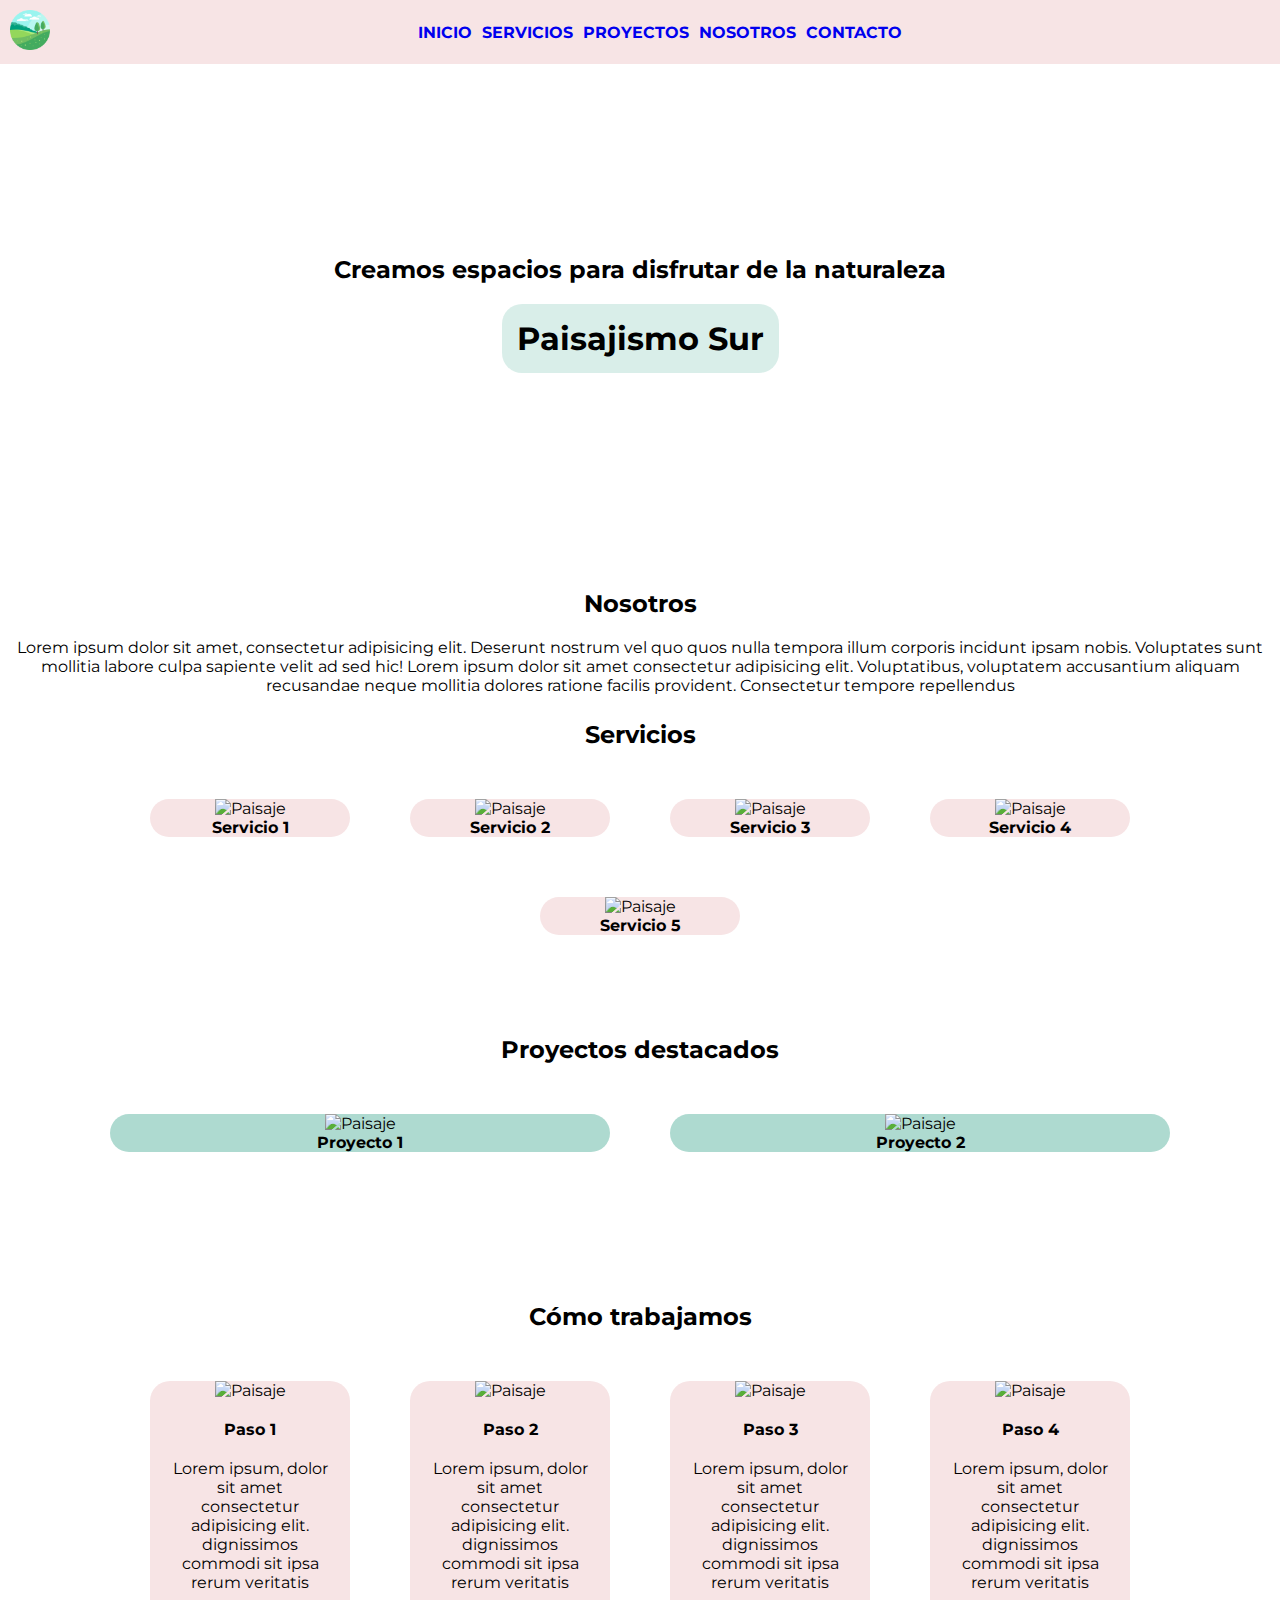
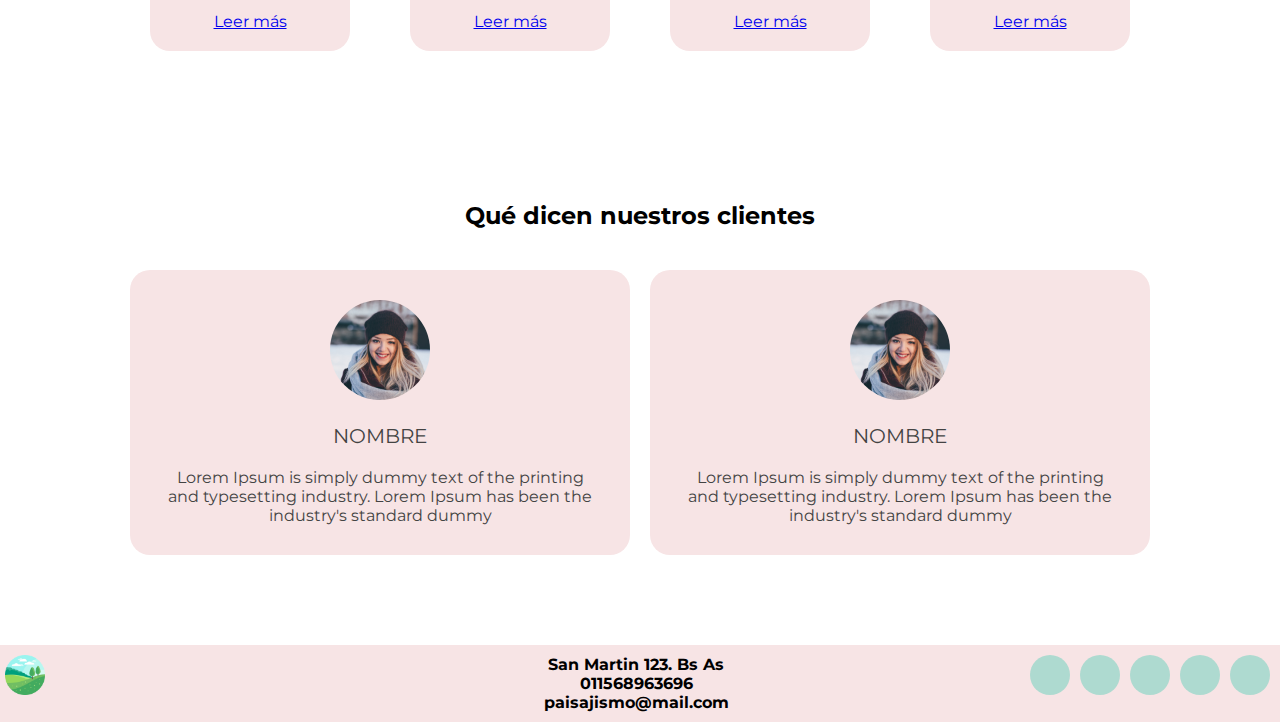
==== index.html @ de6b8984 "se agregan animaciones" ====
<!DOCTYPE html>
<html lang="en">

<head>
    <meta charset="UTF-8">
    <meta http-equiv="X-UA-Compatible" content="IE=edge">
    <meta name="viewport" content="width=device-width, initial-scale=1.0">
    <title>Paisajismo </title>
    <link rel="stylesheet" href="./styles/style.css">
    <link rel="stylesheet" href="https://cdnjs.cloudflare.com/ajax/libs/font-awesome/6.1.2/css/all.min.css"
        integrity="sha512-1sCRPdkRXhBV2PBLUdRb4tMg1w2YPf37qatUFeS7zlBy7jJI8Lf4VHwWfZZfpXtYSLy85pkm9GaYVYMfw5BC1A=="
        crossorigin="anonymous" referrerpolicy="no-referrer" />
        <link
    rel="stylesheet"
    href="https://cdnjs.cloudflare.com/ajax/libs/animate.css/4.1.1/animate.min.css"
  />
</head>

<body>
    <header class="encabezado">
        <a href="#">
            <img class="logo" src="./images/icono.png" alt="Logo paisajismo">
        </a>
        <nav class="navbar">
            <ul class="menu">
                <li class="menu_item"><a href="./index.html">Inicio</a></li>
                <li class="menu_item"><a href="./pages/servicios.html">Servicios</a></li>
                <li class="menu_item"><a href="./pages/proyectos.html">Proyectos</a></li>
                <li class="menu_item"><a href="./pages/nosotros.html">Nosotros</a></li>
                <li class="menu_item"><a href="./pages/contacto.html">Contacto</a></li>
            </ul>
        </nav>
    </header>
    <main>
        <section class="imagenPrincipal">
            <h2>Creamos espacios para disfrutar de la naturaleza</h2>
            <!-- <h1 class="bienvenidos">Paisajismo Sur</h1> -->
            <h1 class="bienvenidos animate__animated animate__flip">Paisajismo Sur</h1>
        </section>
        <section class="introduccion">
            <h2>Nosotros</h2>
            <p>Lorem ipsum dolor sit amet, consectetur adipisicing elit. Deserunt nostrum vel quo quos nulla tempora
                illum corporis incidunt ipsam nobis. Voluptates sunt mollitia labore culpa sapiente velit ad sed hic!
                Lorem ipsum dolor sit amet consectetur adipisicing elit. Voluptatibus, voluptatem accusantium aliquam
                recusandae neque mollitia dolores ratione facilis provident. Consectetur tempore repellendus
            </p>
        </section>
        <section class="servicios">
            <h2>Servicios</h2>
            <div class="listaServicios">
                <div class="servicio">
                    <img class="servicio_imagen" src="./images/img1.jpg" alt="Paisaje">
                    <h4>Servicio 1</h4>
                </div>
                <div class="servicio">
                    <img class="servicio_imagen" src="./images/img1.jpg" alt="Paisaje">
                    <h4>Servicio 2</h4>
                </div>
                <div class="servicio">
                    <img class="servicio_imagen" src="./images/img1.jpg" alt="Paisaje">
                    <h4>Servicio 3</h4>
                </div>
                <div class="servicio">
                    <img class="servicio_imagen" src="./images/img1.jpg" alt="Paisaje">
                    <h4>Servicio 4</h4>
                </div>
                <div class="servicio">
                    <img class="servicio_imagen" src="./images/img1.jpg" alt="Paisaje">
                    <h4>Servicio 5</h4>
                </div>
            </div>
        </section>
        <section class="proyectos">
            <h2>Proyectos destacados</h2>
            <div class="listaProyectos">
                <div class="proyecto">
                    <img class="proyecto_imagen" src="./images/img1.jpg" alt="Paisaje">
                    <h4>Proyecto 1</h4>
                </div>
                <div class="proyecto">
                    <img class="proyecto_imagen" src="./images/img1.jpg" alt="Paisaje">
                    <h4>Proyecto 2</h4>
                </div>
            </div>
        </section>

        <section class="como-trabajamos">
            <h2>Cómo trabajamos</h2>
            <div class="cards">
                <div class="card">
                    <img class="card_imagen" src="./images/img1.jpg" alt="Paisaje">
                    <div class="card_info">
                        <h4 class="card_titulo">Paso 1</h4>
                        <p class="card_descripcion">Lorem ipsum, dolor sit amet consectetur adipisicing elit.
                            dignissimos commodi sit ipsa rerum veritatis</p>
                        <a class="card_boton" href="#">Leer más</a>
                    </div>
                </div>
                <div class="card">
                    <img class="card_imagen" src="./images/img1.jpg" alt="Paisaje">
                    <div class="card_info">
                        <h4 class="card_titulo">Paso 2</h4>
                        <p class="card_descripcion">Lorem ipsum, dolor sit amet consectetur adipisicing elit.
                            dignissimos commodi sit ipsa rerum veritatis</p>
                        <a class="card_boton" href="#">Leer más</a>
                    </div>
                </div>
                <div class="card">
                    <img class="card_imagen" src="./images/img1.jpg" alt="Paisaje">
                    <div class="card_info">
                        <h4 class="card_titulo">Paso 3</h4>
                        <p class="card_descripcion">Lorem ipsum, dolor sit amet consectetur adipisicing elit.
                            dignissimos commodi sit ipsa rerum veritatis</p>
                        <a class="card_boton" href="#">Leer más</a>
                    </div>
                </div>
                <div class="card">
                    <img class="card_imagen" src="./images/img1.jpg" alt="Paisaje">
                    <div class="card_info">
                        <h4 class="card_titulo">Paso 4</h4>
                        <p class="card_descripcion">Lorem ipsum, dolor sit amet consectetur adipisicing elit.
                            dignissimos commodi sit ipsa rerum veritatis</p>
                        <a class="card_boton" href="#">Leer más</a>
                    </div>
                </div>
            </div>
        </section>
        <section class="testimonios">
            <h2>Qué dicen nuestros clientes</h2>
            <div class="lista-testimonios">
                <div class="testimonio">
                    <img src="./images/testimonio1.png" alt="">
                    <div class="nombre">NOMBRE</div>
                    <div class="estrellas">
                        <i class="fas fa-star"></i>
                        <i class="fas fa-star"></i>
                        <i class="fas fa-star"></i>
                        <i class="fas fa-star"></i>
                        <i class="fas fa-star"></i>
                    </div>
                    <p>
                        Lorem Ipsum is simply dummy text of the printing and typesetting industry. Lorem Ipsum has been
                        the industry's standard dummy
                    </p>
                </div>
                <div class="testimonio">
                    <img src="./images/testimonio1.png" alt="">
                    <div class="nombre">NOMBRE</div>
                    <div class="estrellas">
                        <i class="fas fa-star"></i>
                        <i class="fas fa-star"></i>
                        <i class="fas fa-star"></i>
                        <i class="fas fa-star"></i>
                        <i class="fas fa-star"></i>
                    </div>
                    <p>
                        Lorem Ipsum is simply dummy text of the printing and typesetting industry. Lorem Ipsum has been
                        the industry's standard dummy
                    </p>
                </div>
            </div>
        </section>
    </main>
    <footer>
        <div class="logo_container">
            <a href="#">
                <img class="logo" src="./images/icono.png" alt="Logo paisajismo">
            </a>
        </div>
        <div class="address">
            <p>San Martin 123. Bs As</p>
            <p>011568963696</p>
            <p>paisajismo@mail.com</p>
        </div>
        <div class="social">
            <ul class="social-menu">
                <li><a href="https://facebook.com/"><i class="fab fa-facebook"></i></a></li>
                <li><a href="https://linkedin.com/"><i class="fab fa-linkedin"></i></a></li>
                <li><a href="https://twitter.com/"><i class="fab fa-twitter"></i></a></li>
                <li><a href="https://instagram.com/"><i class="fab fa-instagram"></i> </a></li>
                <li><a href="https://youtube.com/"><i class="fab fa-youtube"></i> </a></li>
            </ul>
        </div>
    </footer>
</body>

</html>
---- styles/style.css ----
@import url('https://fonts.googleapis.com/css2?family=Montserrat:wght@100;200;300&display=swap');

*{
	margin:0;
	padding: 0;
	box-sizing: border-box;
    font-family: 'Montserrat', sans-serif;
}

.logo {
    width: 40px;
    height: 40px;
}

.encabezado {
    background-color:#f7e4e5;
    display: flex;
    padding: 10px;
    position: sticky;
    top: 0;
}

.encabezado a {
    text-decoration: none;
}

.navbar {
    width: 100%;
    display: flex;
    align-items: center;
}

.menu {
    list-style: none;
    display: flex;
    justify-content: center;
    gap: 10px;
    width: 100%;
    text-transform: uppercase;
}

.menu a {
    text-decoration: none;
}

.menu_item{
    font-weight: bold;
}
/** IMAGEN PRINCIPAL **/

.imagenPrincipal {
    background-image: url("../images/patio.jpg");
    background-repeat: no-repeat;
    background-size: cover;
    background-position: center center;
    height: 500px;
    display: flex;
    justify-content: center;
    align-items: center;
    /* probando*/
    flex-direction: column;
    gap: 20px;
}


.bienvenidos {
    background-color: rgba(174, 218, 208, 0.470);
    padding:15px;
    border-radius: 20px;
    font-size: 1.998rem;
}
.introduccion {
    padding-top: 25px;
    text-align: center;
    display: flex;
    flex-direction: column;
    gap: 20px;
}

.servicios {
    padding-top: 25px;
    text-align: center;
}

.listaServicios {
    padding: 50px;
    display: flex;
    gap: 60px;
    justify-content: center;
    flex-wrap: wrap;
}

.servicio{
    background-color:#f7e4e5;
    /* rgba(174, 218, 208); */
    border-radius: 20px;
    overflow: hidden;
    width: 200px;
    text-align: center;
}

.servicio_imagen {
    width: 100%;
    /* imagen con 200px */
}

/** PROYECTOS **/

.proyectos {
    padding-top: 25px;
    text-align: center;
    padding: 50px;
    gap: 60px;
    justify-content: center;
    /* flex-wrap: wrap; */
}

.proyecto{
    background-color:rgba(174, 218, 208);
    border-radius: 20px;
    overflow: hidden;
    width: 500px; 
    text-align: center;
}

.proyecto_imagen {
    width: 100%; 
    /* imagen con 200px */
}

.listaProyectos{
    padding: 50px;
    display: flex;
    gap: 60px;
    justify-content: center;
    flex-wrap: wrap;
}

.titulo_proyectos{
    text-align: center;
}
.container-img{
    width: 100%;
    max-width: 1100px;
    margin: auto;
    margin-top: 60px;
    margin-bottom: 60px;
    display: grid;
    grid-template-columns: repeat(4, 1fr);
    grid-template-rows: 250px;
    grid-gap: 10px;

}
.container-img .box-img figure{
    width: 100%;
    height: 100%;
}

.container-img .box-img img{
    width: 100%;
    height: 100%;
    object-fit: cover;
    border-radius: 20px;
}
.container-img .box-img:nth-child(1){
    grid-column-start: span 2;
}
.container-img .box-img:nth-child(5){
    grid-row-start: span 2;
}
@media screen and (max-width:800px){
    .container-img{
        width: 95%;
        grid-template-columns: repeat(2, 1fr);
        grid-gap: 10px;
        grid-template-rows: 200px;
    }
    .container-img .box-img:nth-child(1){
        grid-column-start: span 1;
    }
}
@media screen and (max-width:500px){
    .container-img{
        width: 90%;
        grid-template-columns: repeat(1, 1fr);
    }
    .container-img .box-img img{
        height: 200px;
    }
}

.como-trabajamos {
    padding-top: 25px;
    text-align: center;
    padding: 50px;
    gap: 60px;
    justify-content: center;
    /* flex-wrap: wrap; */
}

/** CARDS **/
.cards {
    padding: 50px;
    display: flex;
    gap: 60px;
    justify-content: center;
    flex-wrap: wrap;

}

.card {
    background-color:#f7e4e5;
    border-radius: 20px;
    overflow: hidden;
    width: 200px;
    text-align: center;
}

.card_imagen {
    width: 100%;
}

.card_info {
    padding: 20px;
    display:flex;
    flex-direction: column;
    gap: 20px;
}

.card_titulo {
    text-align: center;
}

/* TESTIMONIOS */
.testimonios {
    padding-top: 25px;
    text-align: center;
    padding: 50px;
    gap: 60px;
    justify-content: center;
    /* flex-wrap: wrap; */
}

.lista-testimonios{
    padding: 40px 0;
    /* background: #f1f1f1; */
    color: #434343;
    text-align: center;
    display: flex;

    gap:20px;
    justify-content: center;
    flex-wrap: wrap;
  }

.testimonio{
    background: #f7e4e5;
    padding: 30px;
    /* width: 300px; */
    overflow: hidden;
    width: 500px;
    border-radius: 20px;

  }
  .testimonio img{
    width: 100px;
    height: 100px;
    border-radius: 50%;
  }
  .nombre{
    font-size: 20px;
    text-transform: uppercase;
    margin: 20px 0;
  }
  .estrellas{
    color: rgba(174, 218, 208);
    margin-bottom: 20px;
  }



footer{
    width: 100%;
    background-color:#f7e4e5;
    padding-top: 10px;
    padding-left: 5px;
    padding-bottom: 10px;
    display: flex;
}

.social-menu {
	display: flex;
	list-style-type: none;
    justify-content: flex-end;
}

.social-menu i {
	color: #fff;
	width: 40px;
	height: 40px;
	border-radius: 50%;
	font-size: 25px;
	margin-right: 10px;
	display: flex;
	justify-content: center;
    display: flex;
	flex-flow: row nowrap;
	align-items: center;
}

.social-menu a {
	text-decoration: none;
    font-weight: bold;
}

.address {
    font-weight: bold;
}

.social-menu i {
    background-color: rgba(174, 218, 208);
}

.logo_container{
    width:33%;
}
.address{
    width:33%;
    text-align: center;
}
.social{
    width:34%;
}
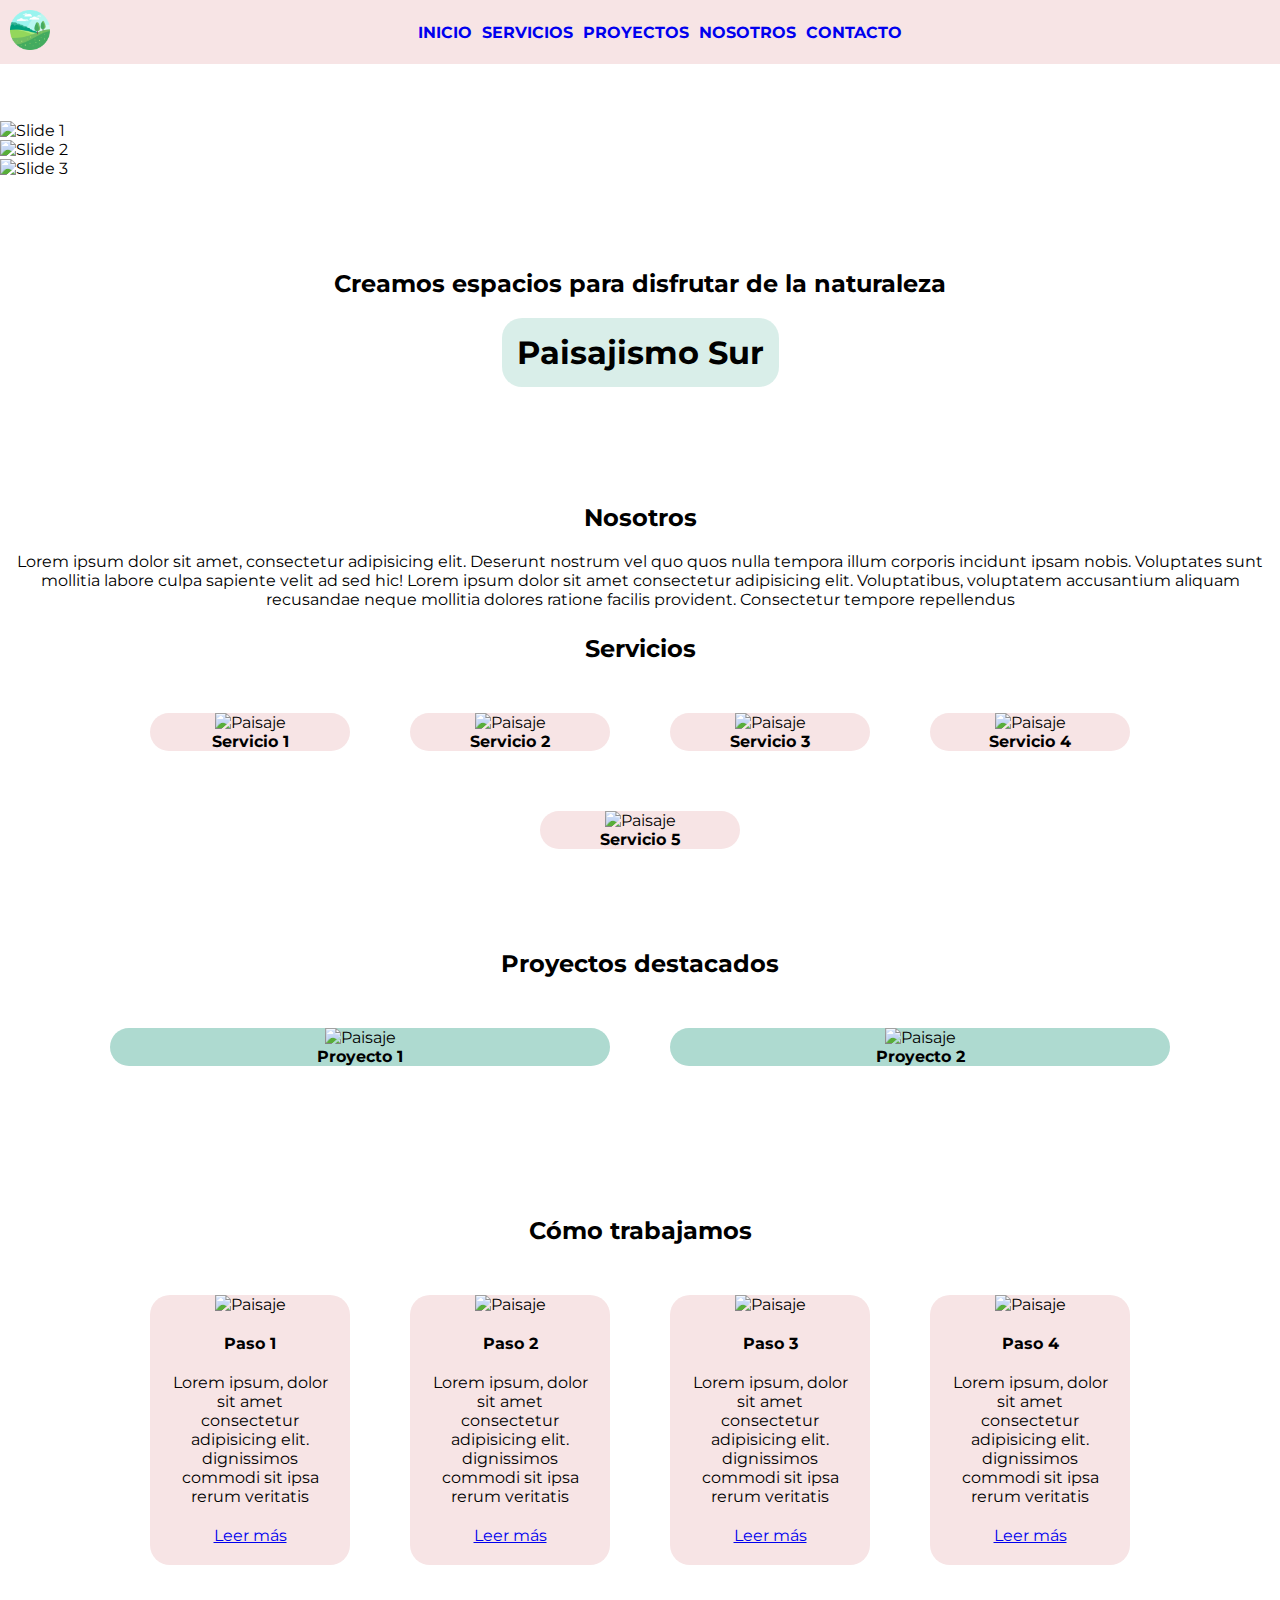
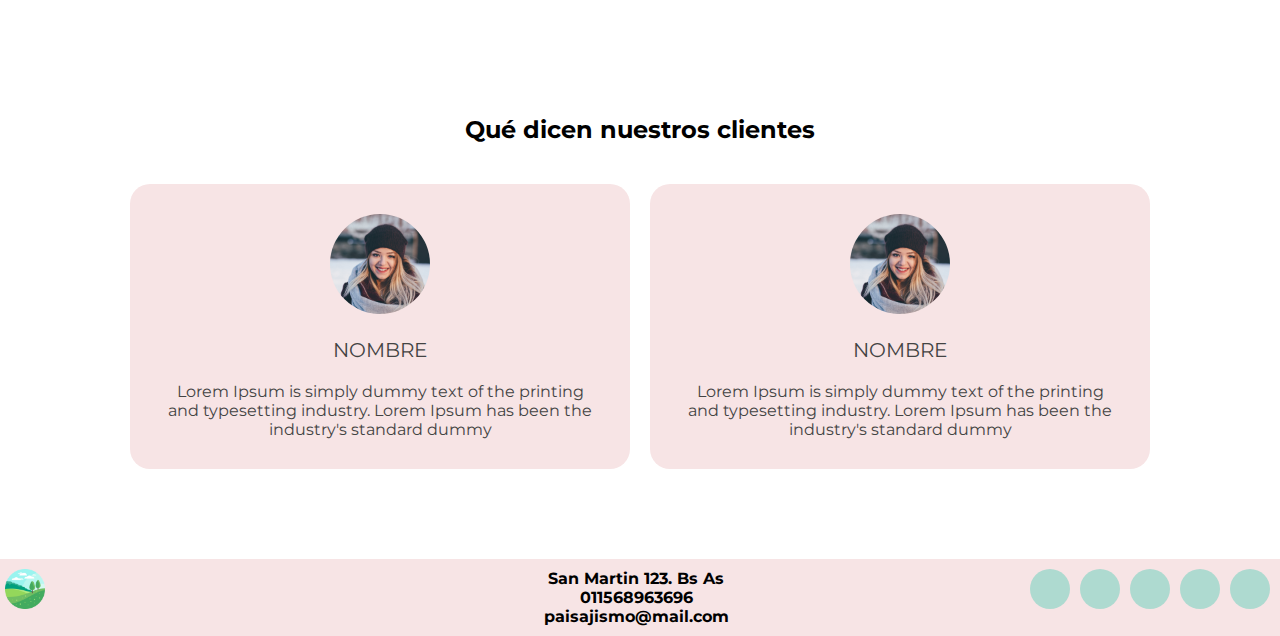
==== commit 3cecd156: "bootstrap" ====
--- a/index.html
+++ b/index.html
@@ -1,19 +1,19 @@
 <!DOCTYPE html>
-<html lang="en">
+<html lang="es">
 
 <head>
     <meta charset="UTF-8">
     <meta http-equiv="X-UA-Compatible" content="IE=edge">
     <meta name="viewport" content="width=device-width, initial-scale=1.0">
     <title>Paisajismo </title>
-    <link rel="stylesheet" href="./styles/style.css">
+    <link href="https://cdn.jsdelivr.net/npm/bootstrap@5.2.0/dist/css/bootstrap.min.css" rel="stylesheet" integrity="sha384-gH2yIJqKdNHPEq0n4Mqa/HGKIhSkIHeL5AyhkYV8i59U5AR6csBvApHHNl/vI1Bx" crossorigin="anonymous">
     <link rel="stylesheet" href="https://cdnjs.cloudflare.com/ajax/libs/font-awesome/6.1.2/css/all.min.css"
         integrity="sha512-1sCRPdkRXhBV2PBLUdRb4tMg1w2YPf37qatUFeS7zlBy7jJI8Lf4VHwWfZZfpXtYSLy85pkm9GaYVYMfw5BC1A=="
         crossorigin="anonymous" referrerpolicy="no-referrer" />
-        <link
+    <link
     rel="stylesheet"
-    href="https://cdnjs.cloudflare.com/ajax/libs/animate.css/4.1.1/animate.min.css"
-  />
+    href="https://cdnjs.cloudflare.com/ajax/libs/animate.css/4.1.1/animate.min.css"/>
+    <link rel="stylesheet" href="./styles/style.css">
 </head>
 
 <body>
@@ -21,7 +21,7 @@
         <a href="#">
             <img class="logo" src="./images/icono.png" alt="Logo paisajismo">
         </a>
-        <nav class="navbar">
+        <nav class="barraNavegacion">
             <ul class="menu">
                 <li class="menu_item"><a href="./index.html">Inicio</a></li>
                 <li class="menu_item"><a href="./pages/servicios.html">Servicios</a></li>
@@ -32,9 +32,35 @@
         </nav>
     </header>
     <main>
+
+        <div class="container-fluid">
+            <div id="myCarousel" class="carousel slide" data-bs-ride="carousel">
+                <ol class="carousel-indicators">
+                    <li data-bs-target="#myCarousel" data-bs-slide-to="0" class="active"></li>
+                    <li data-bs-target="#myCarousel" data-bs-slide-to="1"></li>
+                    <li data-bs-target="#myCarousel" data-bs-slide-to="2"></li>
+                </ol>
+                <div class="carousel-inner">
+                    <div class="carousel-item active">
+                        <img src="images/patio.jpg" class="d-block w-100" alt="Slide 1">
+                    </div>
+                    <div class="carousel-item">
+                        <img src="images/patio.jpg" class="d-block w-100" alt="Slide 2">
+                    </div>
+                    <div class="carousel-item">
+                        <img src="images/patio.jpg" class="d-block w-100" alt="Slide 3">
+                    </div>
+                </div>
+                <a class="carousel-control-prev" href="#myCarousel" data-bs-slide="prev">
+                    <span class="carousel-control-prev-icon"></span>
+                </a>
+                <a class="carousel-control-next" href="#myCarousel" data-bs-slide="next">
+                    <span class="carousel-control-next-icon"></span>
+                </a>
+            </div>
+        </div>
         <section class="imagenPrincipal">
             <h2>Creamos espacios para disfrutar de la naturaleza</h2>
-            <!-- <h1 class="bienvenidos">Paisajismo Sur</h1> -->
             <h1 class="bienvenidos animate__animated animate__flip">Paisajismo Sur</h1>
         </section>
         <section class="introduccion">
@@ -182,6 +208,7 @@
             </ul>
         </div>
     </footer>
+    <script src="https://cdn.jsdelivr.net/npm/bootstrap@5.2.0/dist/js/bootstrap.bundle.min.js" integrity="sha384-A3rJD856KowSb7dwlZdYEkO39Gagi7vIsF0jrRAoQmDKKtQBHUuLZ9AsSv4jD4Xa" crossorigin="anonymous"></script>
 </body>
 
 </html>--- a/styles/style.css
+++ b/styles/style.css
@@ -24,7 +24,7 @@
     text-decoration: none;
 }
 
-.navbar {
+.barraNavegacion {
     width: 100%;
     display: flex;
     align-items: center;
@@ -46,18 +46,29 @@
 .menu_item{
     font-weight: bold;
 }
+
+
+/** CAROUSEL **/
+/* .carousel-item {
+    max-height: 39rem;
+} */
+
+/* .carousel-item{
+    min-height: 280px;
+} */
+
+
 /** IMAGEN PRINCIPAL **/
 
 .imagenPrincipal {
-    background-image: url("../images/patio.jpg");
+    /* background-image: url("../images/patio.jpg");
     background-repeat: no-repeat;
-    background-size: cover;
+    background-size: cover;*/
     background-position: center center;
-    height: 500px;
-    display: flex;
+    height: 300px;
+    display: flex; 
     justify-content: center;
     align-items: center;
-    /* probando*/
     flex-direction: column;
     gap: 20px;
 }
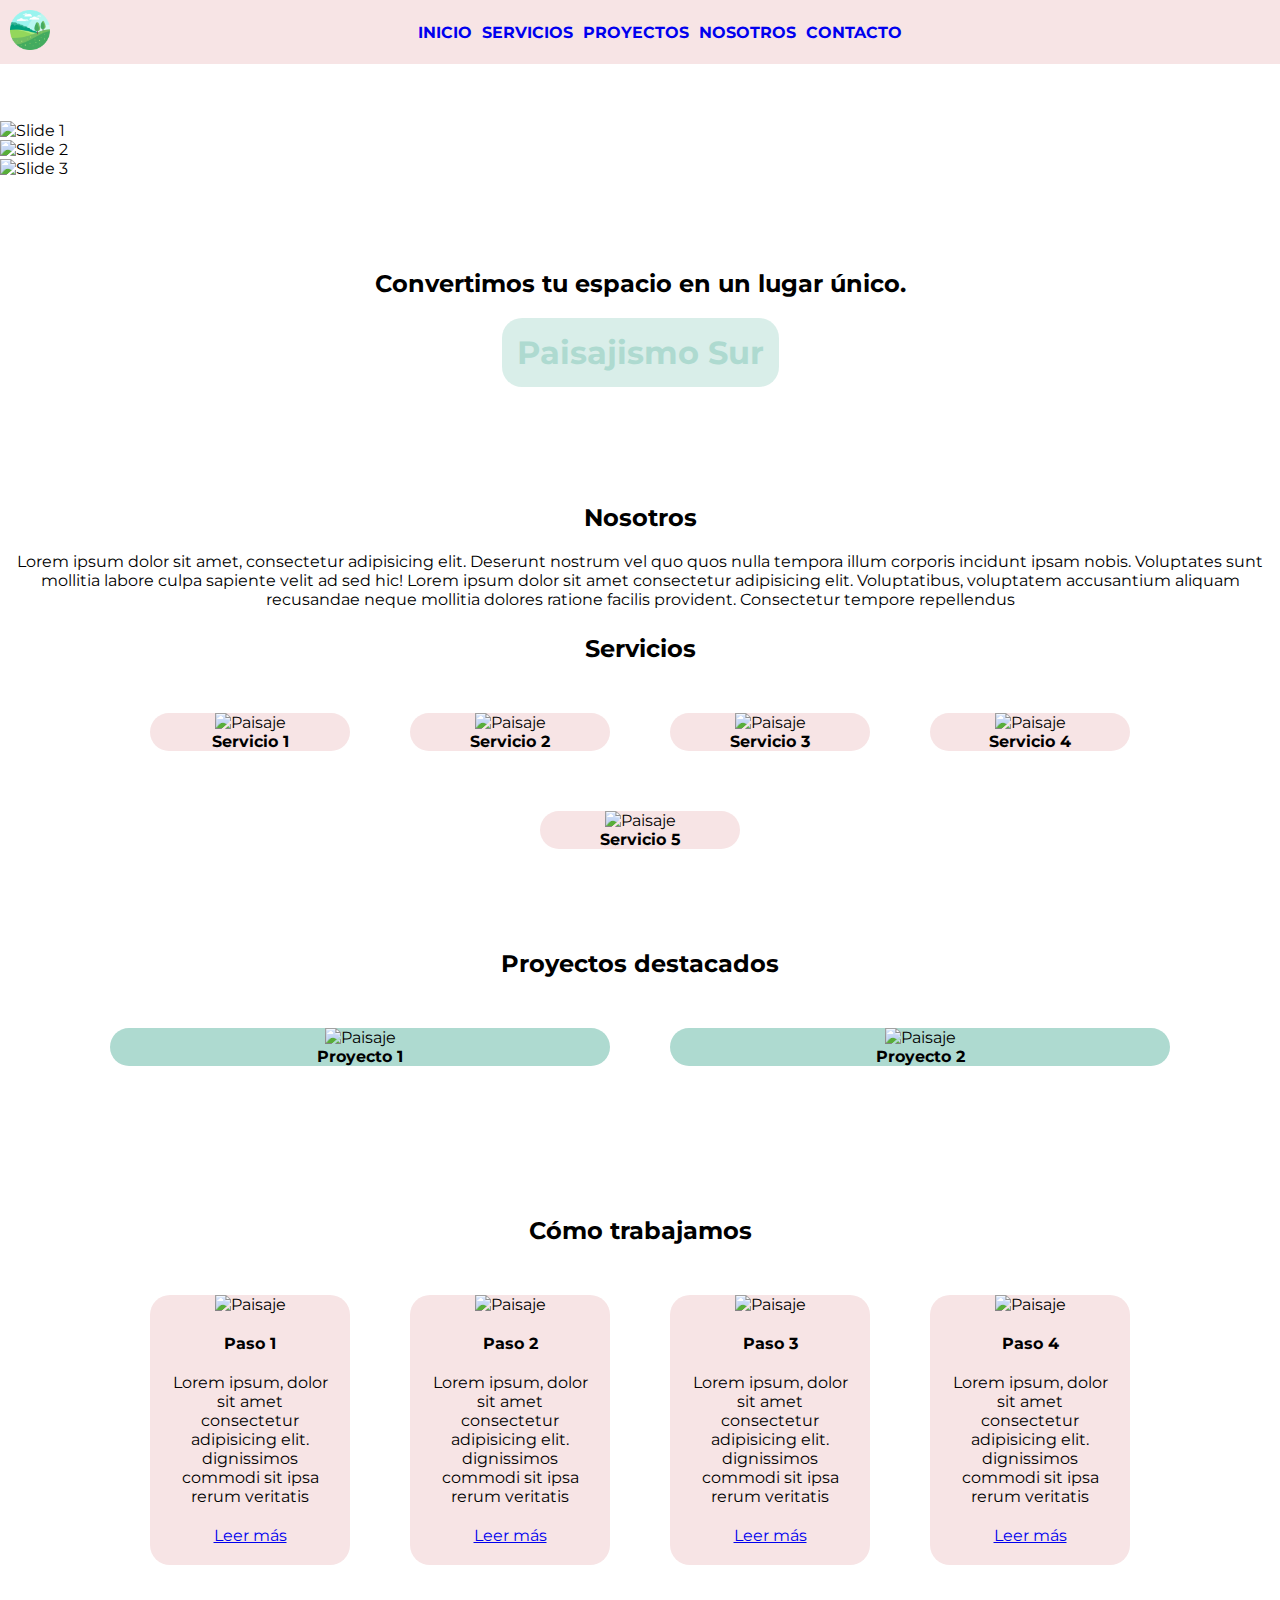
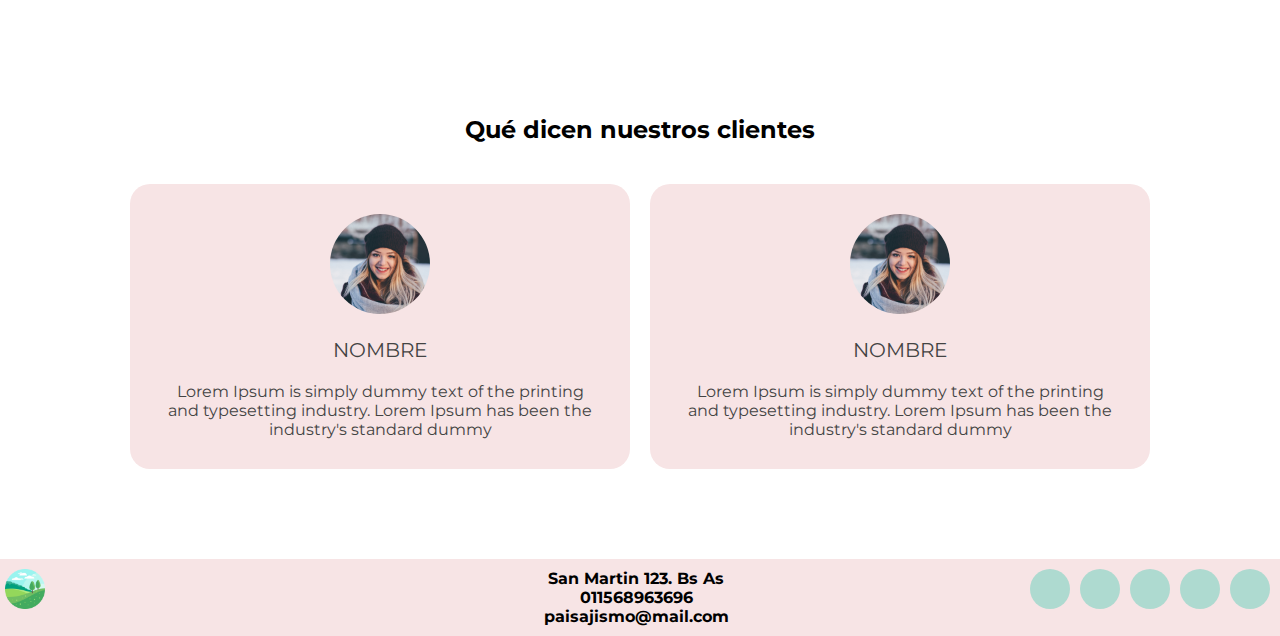
==== commit 74e6c7a0: "2da entrega" ====
--- a/index.html
+++ b/index.html
@@ -60,7 +60,7 @@
             </div>
         </div>
         <section class="imagenPrincipal">
-            <h2>Creamos espacios para disfrutar de la naturaleza</h2>
+            <h2>Convertimos tu espacio en un lugar único.</h2>
             <h1 class="bienvenidos animate__animated animate__flip">Paisajismo Sur</h1>
         </section>
         <section class="introduccion">
@@ -113,7 +113,7 @@
         <section class="como-trabajamos">
             <h2>Cómo trabajamos</h2>
             <div class="cards">
-                <div class="card">
+                <div class="card_trabajo">
                     <img class="card_imagen" src="./images/img1.jpg" alt="Paisaje">
                     <div class="card_info">
                         <h4 class="card_titulo">Paso 1</h4>
@@ -122,7 +122,7 @@
                         <a class="card_boton" href="#">Leer más</a>
                     </div>
                 </div>
-                <div class="card">
+                <div class="card_trabajo">
                     <img class="card_imagen" src="./images/img1.jpg" alt="Paisaje">
                     <div class="card_info">
                         <h4 class="card_titulo">Paso 2</h4>
@@ -131,7 +131,7 @@
                         <a class="card_boton" href="#">Leer más</a>
                     </div>
                 </div>
-                <div class="card">
+                <div class="card_trabajo">
                     <img class="card_imagen" src="./images/img1.jpg" alt="Paisaje">
                     <div class="card_info">
                         <h4 class="card_titulo">Paso 3</h4>
@@ -140,7 +140,7 @@
                         <a class="card_boton" href="#">Leer más</a>
                     </div>
                 </div>
-                <div class="card">
+                <div class="card_trabajo">
                     <img class="card_imagen" src="./images/img1.jpg" alt="Paisaje">
                     <div class="card_info">
                         <h4 class="card_titulo">Paso 4</h4>
--- a/styles/style.css
+++ b/styles/style.css
@@ -48,22 +48,12 @@
 }
 
 
-/** CAROUSEL **/
-/* .carousel-item {
-    max-height: 39rem;
-} */
-
-/* .carousel-item{
-    min-height: 280px;
-} */
 
 
 /** IMAGEN PRINCIPAL **/
 
 .imagenPrincipal {
-    /* background-image: url("../images/patio.jpg");
-    background-repeat: no-repeat;
-    background-size: cover;*/
+
     background-position: center center;
     height: 300px;
     display: flex; 
@@ -103,7 +93,6 @@
 
 .servicio{
     background-color:#f7e4e5;
-    /* rgba(174, 218, 208); */
     border-radius: 20px;
     overflow: hidden;
     width: 200px;
@@ -112,7 +101,6 @@
 
 .servicio_imagen {
     width: 100%;
-    /* imagen con 200px */
 }
 
 /** PROYECTOS **/
@@ -123,7 +111,6 @@
     padding: 50px;
     gap: 60px;
     justify-content: center;
-    /* flex-wrap: wrap; */
 }
 
 .proyecto{
@@ -206,7 +193,6 @@
     padding: 50px;
     gap: 60px;
     justify-content: center;
-    /* flex-wrap: wrap; */
 }
 
 /** CARDS **/
@@ -219,7 +205,7 @@
 
 }
 
-.card {
+.card_trabajo {
     background-color:#f7e4e5;
     border-radius: 20px;
     overflow: hidden;
@@ -249,12 +235,10 @@
     padding: 50px;
     gap: 60px;
     justify-content: center;
-    /* flex-wrap: wrap; */
 }
 
 .lista-testimonios{
     padding: 40px 0;
-    /* background: #f1f1f1; */
     color: #434343;
     text-align: center;
     display: flex;
@@ -328,6 +312,10 @@
     font-weight: bold;
 }
 
+.address p{
+    margin-bottom: 0;
+}
+
 .social-menu i {
     background-color: rgba(174, 218, 208);
 }
@@ -343,3 +331,32 @@
     width:34%;
 }
 
+
+/* SERVICIOS */
+
+.card-body i {
+    font-size:50px;
+    margin-bottom:15px;
+    color: rgba(174, 218, 208);
+}
+
+h1 {
+    color: rgba(174, 218, 208);
+}
+
+
+
+.titulo-servicio {
+    font-weight: bold;
+}
+
+.icono-servicio {
+    width:100px;
+    height:100px;
+    margin-top: 10px;
+    margin-bottom: 10px;
+}
+
+.titulo {
+    margin-top: 25px;
+}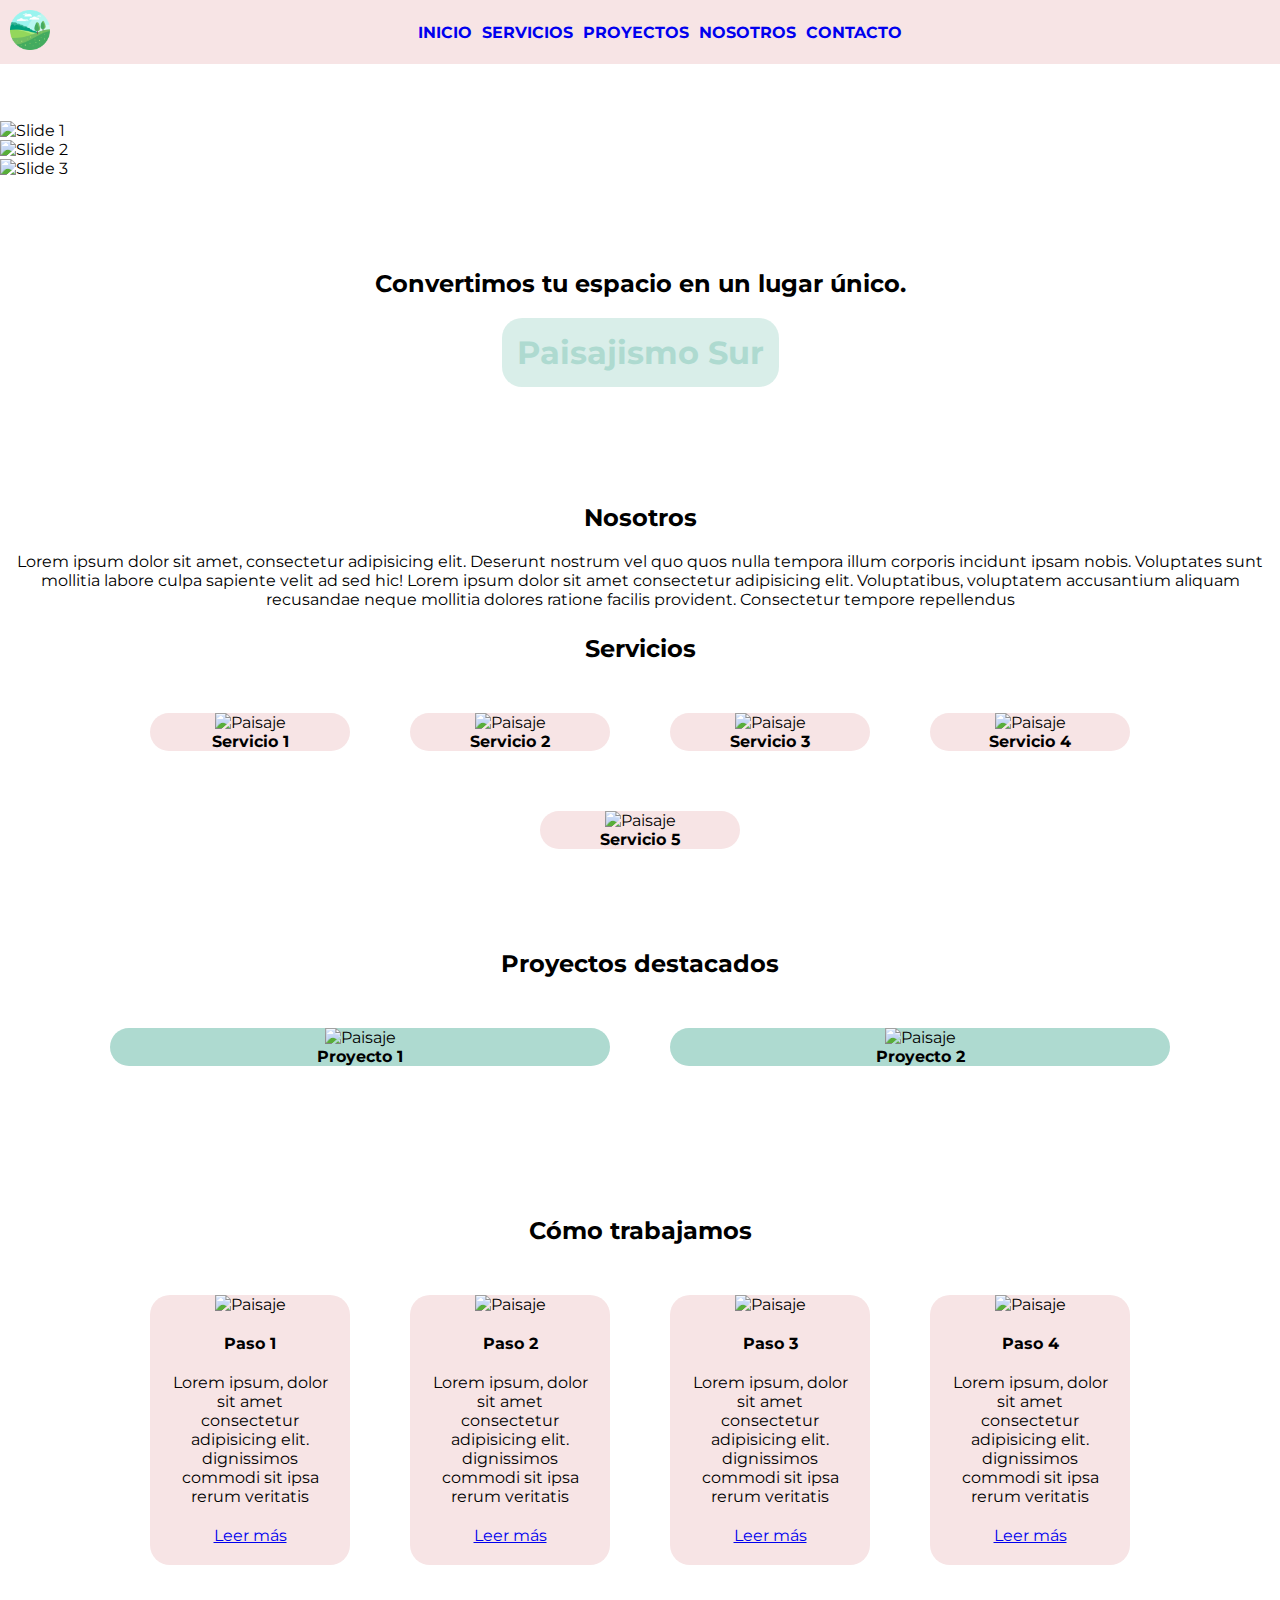
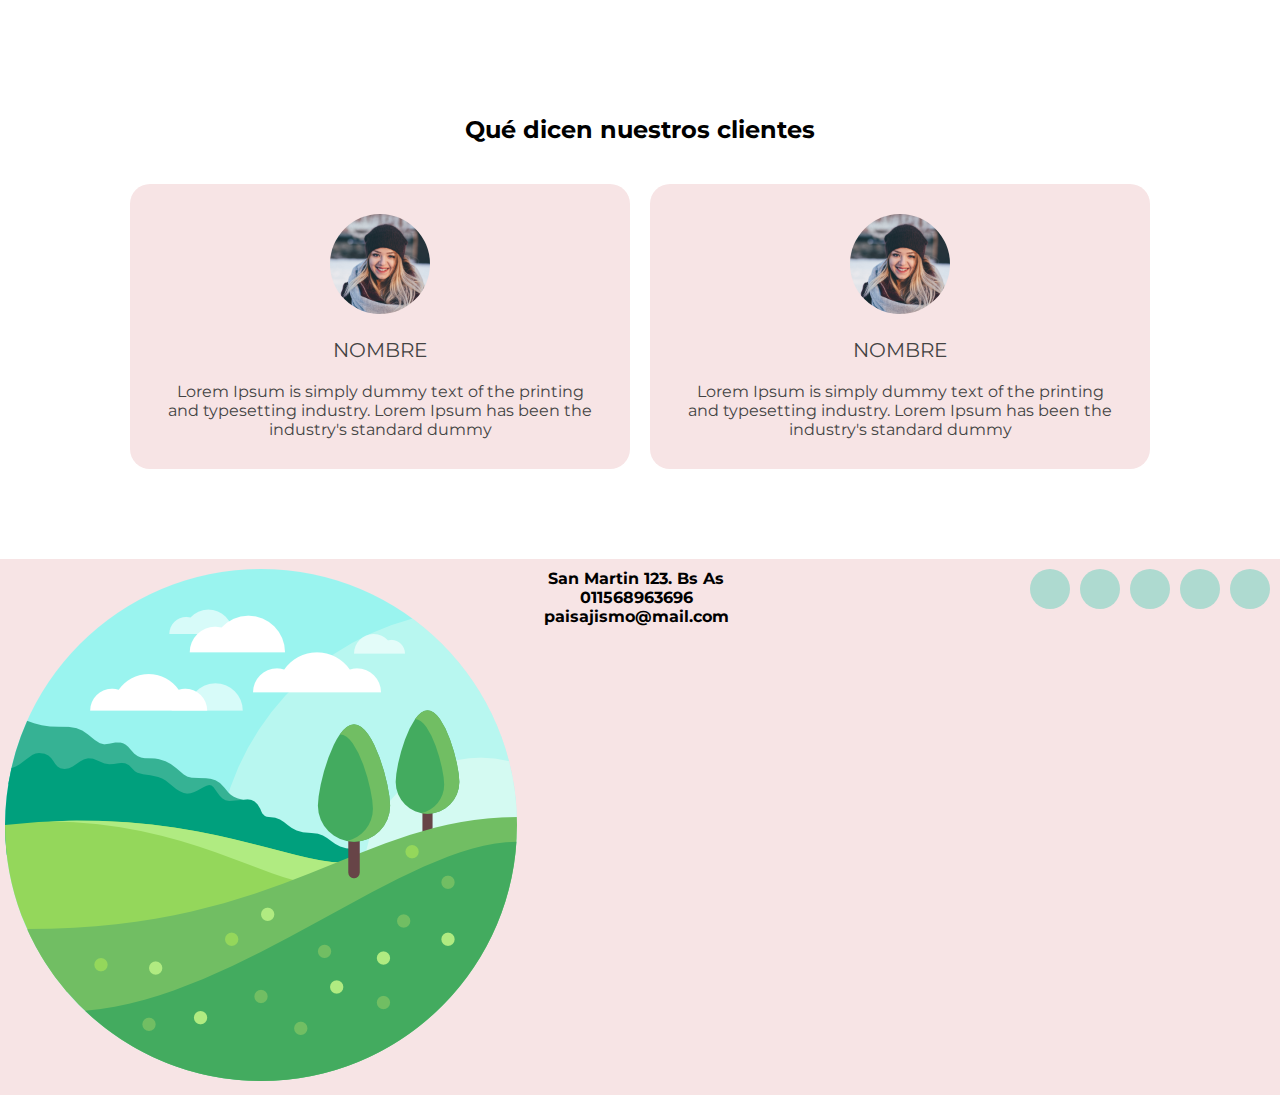
==== commit 1697f255: "sass" ====
--- a/index.html
+++ b/index.html
@@ -6,14 +6,14 @@
     <meta http-equiv="X-UA-Compatible" content="IE=edge">
     <meta name="viewport" content="width=device-width, initial-scale=1.0">
     <title>Paisajismo </title>
-    <link href="https://cdn.jsdelivr.net/npm/bootstrap@5.2.0/dist/css/bootstrap.min.css" rel="stylesheet" integrity="sha384-gH2yIJqKdNHPEq0n4Mqa/HGKIhSkIHeL5AyhkYV8i59U5AR6csBvApHHNl/vI1Bx" crossorigin="anonymous">
+    <link href="https://cdn.jsdelivr.net/npm/bootstrap@5.2.0/dist/css/bootstrap.min.css" rel="stylesheet"
+        integrity="sha384-gH2yIJqKdNHPEq0n4Mqa/HGKIhSkIHeL5AyhkYV8i59U5AR6csBvApHHNl/vI1Bx" crossorigin="anonymous">
     <link rel="stylesheet" href="https://cdnjs.cloudflare.com/ajax/libs/font-awesome/6.1.2/css/all.min.css"
         integrity="sha512-1sCRPdkRXhBV2PBLUdRb4tMg1w2YPf37qatUFeS7zlBy7jJI8Lf4VHwWfZZfpXtYSLy85pkm9GaYVYMfw5BC1A=="
         crossorigin="anonymous" referrerpolicy="no-referrer" />
-    <link
-    rel="stylesheet"
-    href="https://cdnjs.cloudflare.com/ajax/libs/animate.css/4.1.1/animate.min.css"/>
+    <link rel="stylesheet" href="https://cdnjs.cloudflare.com/ajax/libs/animate.css/4.1.1/animate.min.css" />
     <link rel="stylesheet" href="./styles/style.css">
+    <link rel="stylesheet" href="./styles/estilo.css">
 </head>
 
 <body>
@@ -112,7 +112,7 @@
 
         <section class="como-trabajamos">
             <h2>Cómo trabajamos</h2>
-            <div class="cards">
+            <div class="cards_trabajo">
                 <div class="card_trabajo">
                     <img class="card_imagen" src="./images/img1.jpg" alt="Paisaje">
                     <div class="card_info">
@@ -208,7 +208,9 @@
             </ul>
         </div>
     </footer>
-    <script src="https://cdn.jsdelivr.net/npm/bootstrap@5.2.0/dist/js/bootstrap.bundle.min.js" integrity="sha384-A3rJD856KowSb7dwlZdYEkO39Gagi7vIsF0jrRAoQmDKKtQBHUuLZ9AsSv4jD4Xa" crossorigin="anonymous"></script>
+    <script src="https://cdn.jsdelivr.net/npm/bootstrap@5.2.0/dist/js/bootstrap.bundle.min.js"
+        integrity="sha384-A3rJD856KowSb7dwlZdYEkO39Gagi7vIsF0jrRAoQmDKKtQBHUuLZ9AsSv4jD4Xa"
+        crossorigin="anonymous"></script>
 </body>
 
 </html>--- a/styles/style.css
+++ b/styles/style.css
@@ -1,4 +1,4 @@
-@import url('https://fonts.googleapis.com/css2?family=Montserrat:wght@100;200;300&display=swap');
+/* @import url('https://fonts.googleapis.com/css2?family=Montserrat:wght@100;200;300&display=swap');
 
 *{
 	margin:0;
@@ -7,52 +7,55 @@
     font-family: 'Montserrat', sans-serif;
 }
 
-.logo {
-    width: 40px;
-    height: 40px;
-}
-
-.encabezado {
+*::selection {
+    background-color:#f7e4e5;
+    color:blueviolet;
+} */
+
+
+
+/* .encabezado {
     background-color:#f7e4e5;
     display: flex;
     padding: 10px;
     position: sticky;
     top: 0;
-}
-
+} */
+/* 
 .encabezado a {
     text-decoration: none;
-}
-
-.barraNavegacion {
-    width: 100%;
-    display: flex;
-    align-items: center;
-}
-
-.menu {
+} */
+
+/* .logo {
+    width: 40px;
+    height: 40px;
+} */
+
+/* .menu {
     list-style: none;
     display: flex;
     justify-content: center;
     gap: 10px;
     width: 100%;
     text-transform: uppercase;
-}
-
-.menu a {
-    text-decoration: none;
 }
 
 .menu_item{
     font-weight: bold;
 }
 
+.menu_item a {
+    text-decoration: none;
+} */
+
+
+
 
 
 
 /** IMAGEN PRINCIPAL **/
 
-.imagenPrincipal {
+/* .imagenPrincipal {
 
     background-position: center center;
     height: 300px;
@@ -61,10 +64,10 @@
     align-items: center;
     flex-direction: column;
     gap: 20px;
-}
-
-
-.bienvenidos {
+} */
+
+
+/* .bienvenidos {
     background-color: rgba(174, 218, 208, 0.470);
     padding:15px;
     border-radius: 20px;
@@ -76,9 +79,9 @@
     display: flex;
     flex-direction: column;
     gap: 20px;
-}
-
-.servicios {
+} */
+
+/* .servicios {
     padding-top: 25px;
     text-align: center;
 }
@@ -101,11 +104,11 @@
 
 .servicio_imagen {
     width: 100%;
-}
+} */
 
 /** PROYECTOS **/
 
-.proyectos {
+/* .proyectos {
     padding-top: 25px;
     text-align: center;
     padding: 50px;
@@ -123,7 +126,6 @@
 
 .proyecto_imagen {
     width: 100%; 
-    /* imagen con 200px */
 }
 
 .listaProyectos{
@@ -136,7 +138,10 @@
 
 .titulo_proyectos{
     text-align: center;
-}
+} */
+
+
+/* PROYECTOS */
 .container-img{
     width: 100%;
     max-width: 1100px;
@@ -187,16 +192,16 @@
     }
 }
 
-.como-trabajamos {
-    padding-top: 25px;
-    text-align: center;
-    padding: 50px;
-    gap: 60px;
-    justify-content: center;
-}
-
-/** CARDS **/
-.cards {
+/* COMO TRABAJAMOS */
+/* .como-trabajamos {
+    padding-top: 25px;
+    text-align: center;
+    padding: 50px;
+    gap: 60px;
+    justify-content: center;
+}
+
+.cards_trabajo {
     padding: 50px;
     display: flex;
     gap: 60px;
@@ -227,6 +232,17 @@
 .card_titulo {
     text-align: center;
 }
+
+.card_descripcion{
+    text-align: center;
+}
+
+.card_boton {
+    text-align: center;
+} */
+
+
+
 
 /* TESTIMONIOS */
 .testimonios {
--- a/styles/estilo.css
+++ b/styles/estilo.css
@@ -0,0 +1,161 @@
+@import url("https://fonts.googleapis.com/css2?family=Montserrat:wght@100;200;300&display=swap");
+* {
+  margin: 0;
+  padding: 0;
+  box-sizing: border-box;
+  font-family: "Montserrat", sans-serif;
+}
+*::-moz-selection {
+  background-color: #f7e4e5;
+  color: blueviolet;
+}
+*::selection {
+  background-color: #f7e4e5;
+  color: blueviolet;
+}
+
+.encabezado {
+  background-color: #f7e4e5;
+  display: flex;
+  padding: 10px;
+  position: -webkit-sticky;
+  position: sticky;
+  top: 0;
+}
+.encabezado a {
+  text-decoration: none;
+}
+.encabezado a .logo {
+  width: 40px;
+  height: 40px;
+}
+.encabezado .barraNavegacion {
+  width: 100%;
+  display: flex;
+  align-items: center;
+}
+.encabezado .barraNavegacion .menu {
+  list-style: none;
+  display: flex;
+  justify-content: center;
+  gap: 10px;
+  width: 100%;
+  text-transform: uppercase;
+}
+.encabezado .barraNavegacion .menu .menu_item {
+  font-weight: bold;
+}
+.encabezado .barraNavegacion .menu .menu_item a {
+  text-decoration: none;
+}
+
+.imagenPrincipal {
+  background-position: center center;
+  height: 300px;
+  display: flex;
+  justify-content: center;
+  align-items: center;
+  flex-direction: column;
+  gap: 20px;
+}
+.imagenPrincipal .bienvenidos {
+  background-color: rgba(174, 218, 208, 0.47);
+  padding: 15px;
+  border-radius: 20px;
+  font-size: 1.998rem;
+}
+
+.introduccion {
+  padding-top: 25px;
+  text-align: center;
+  display: flex;
+  flex-direction: column;
+  gap: 20px;
+}
+
+.servicios {
+  padding-top: 25px;
+  text-align: center;
+}
+.servicios .listaServicios {
+  padding: 50px;
+  display: flex;
+  gap: 60px;
+  justify-content: center;
+  flex-wrap: wrap;
+}
+.servicios .listaServicios .servicio {
+  background-color: #f7e4e5;
+  border-radius: 20px;
+  overflow: hidden;
+  width: 200px;
+  text-align: center;
+}
+.servicios .listaServicios .servicio .servicio_imagen {
+  width: 100%;
+}
+
+.proyectos {
+  padding-top: 25px;
+  text-align: center;
+  padding: 50px;
+  gap: 60px;
+  justify-content: center;
+}
+.proyectos .listaProyectos {
+  padding: 50px;
+  display: flex;
+  gap: 60px;
+  justify-content: center;
+  flex-wrap: wrap;
+}
+.proyectos .listaProyectos .proyecto {
+  background-color: rgb(174, 218, 208);
+  border-radius: 20px;
+  overflow: hidden;
+  width: 500px;
+  text-align: center;
+}
+.proyectos .listaProyectos .proyecto .proyecto_imagen {
+  width: 100%;
+}
+
+.como-trabajamos {
+  padding-top: 25px;
+  text-align: center;
+  padding: 50px;
+  gap: 60px;
+  justify-content: center;
+}
+.como-trabajamos .cards_trabajo {
+  padding: 50px;
+  display: flex;
+  gap: 60px;
+  justify-content: center;
+  flex-wrap: wrap;
+}
+.como-trabajamos .cards_trabajo .card_trabajo {
+  background-color: #f7e4e5;
+  border-radius: 20px;
+  overflow: hidden;
+  width: 200px;
+  text-align: center;
+}
+.como-trabajamos .cards_trabajo .card_trabajo .card_imagen {
+  width: 100%;
+}
+.como-trabajamos .cards_trabajo .card_trabajo .card_info {
+  padding: 20px;
+  display: flex;
+  flex-direction: column;
+  gap: 20px;
+}
+.como-trabajamos .cards_trabajo .card_trabajo .card_info .card_titulo {
+  text-align: center;
+}
+.como-trabajamos .cards_trabajo .card_trabajo .card_info .card_descripcion {
+  text-align: center;
+}
+.como-trabajamos .cards_trabajo .card_trabajo .card_info .card_boton {
+  text-align: center;
+}/*# sourceMappingURL=estilo.css.map */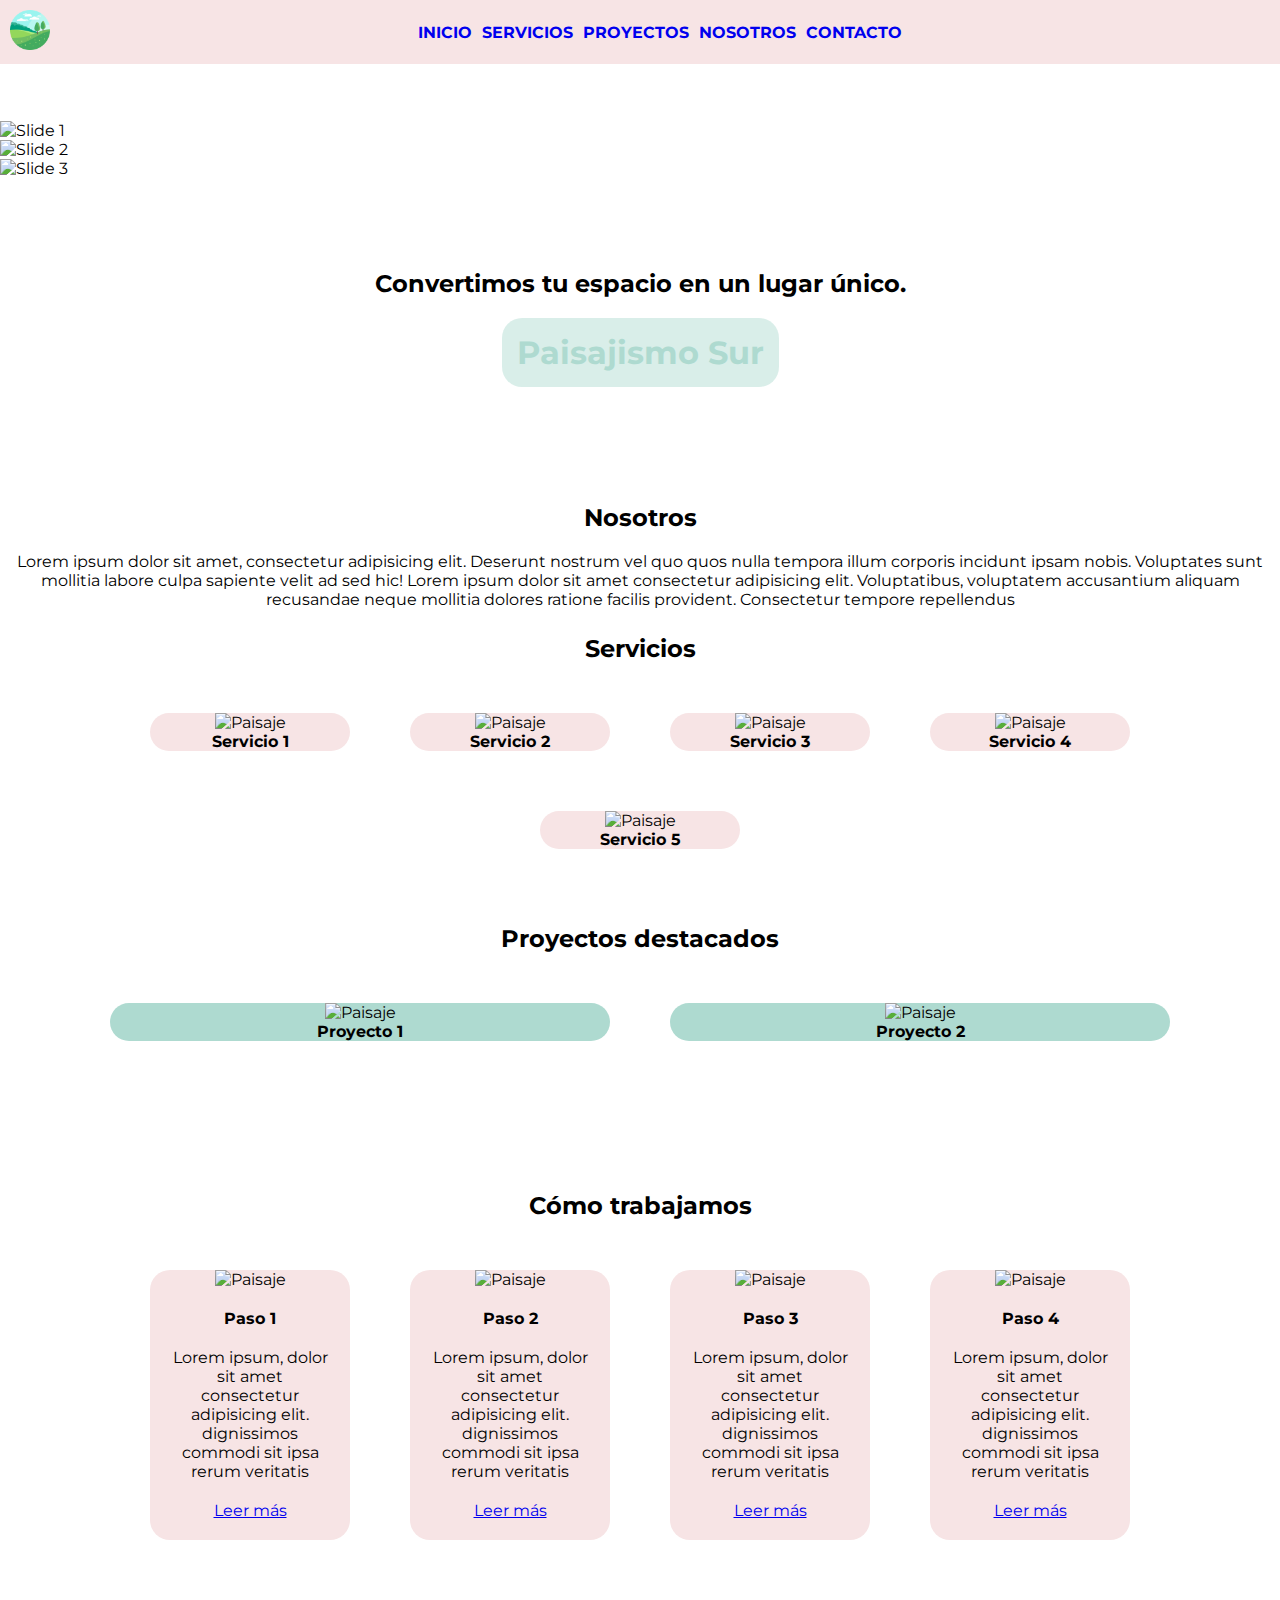
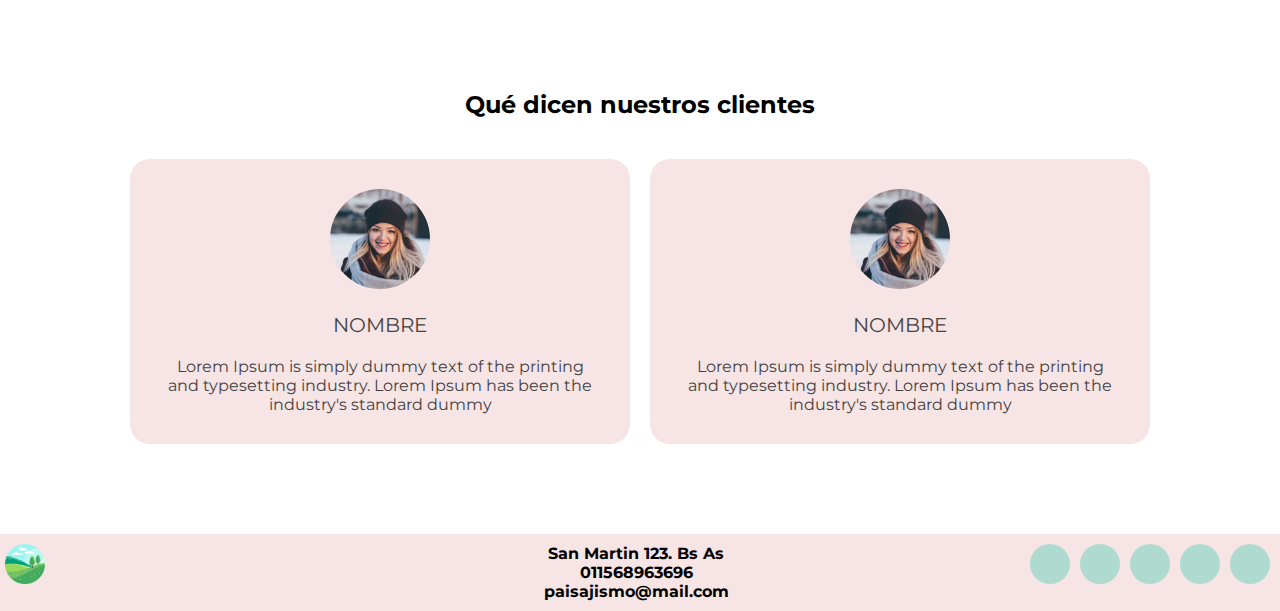
==== commit 00dd92af: "correccion sass" ====
--- a/index.html
+++ b/index.html
@@ -12,7 +12,6 @@
         integrity="sha512-1sCRPdkRXhBV2PBLUdRb4tMg1w2YPf37qatUFeS7zlBy7jJI8Lf4VHwWfZZfpXtYSLy85pkm9GaYVYMfw5BC1A=="
         crossorigin="anonymous" referrerpolicy="no-referrer" />
     <link rel="stylesheet" href="https://cdnjs.cloudflare.com/ajax/libs/animate.css/4.1.1/animate.min.css" />
-    <link rel="stylesheet" href="./styles/style.css">
     <link rel="stylesheet" href="./styles/estilo.css">
 </head>
 
@@ -75,23 +74,23 @@
             <h2>Servicios</h2>
             <div class="listaServicios">
                 <div class="servicio">
-                    <img class="servicio_imagen" src="./images/img1.jpg" alt="Paisaje">
+                    <img class="servicio_imagen" src="https://images.pexels.com/photos/1076607/pexels-photo-1076607.jpeg?auto=compress&cs=tinysrgb&w=1600" alt="Paisaje">
                     <h4>Servicio 1</h4>
                 </div>
                 <div class="servicio">
-                    <img class="servicio_imagen" src="./images/img1.jpg" alt="Paisaje">
+                    <img class="servicio_imagen" src="https://images.pexels.com/photos/1076607/pexels-photo-1076607.jpeg?auto=compress&cs=tinysrgb&w=1600" alt="Paisaje">
                     <h4>Servicio 2</h4>
                 </div>
                 <div class="servicio">
-                    <img class="servicio_imagen" src="./images/img1.jpg" alt="Paisaje">
+                    <img class="servicio_imagen" src="https://images.pexels.com/photos/1076607/pexels-photo-1076607.jpeg?auto=compress&cs=tinysrgb&w=1600" alt="Paisaje">
                     <h4>Servicio 3</h4>
                 </div>
                 <div class="servicio">
-                    <img class="servicio_imagen" src="./images/img1.jpg" alt="Paisaje">
+                    <img class="servicio_imagen" src="https://images.pexels.com/photos/1076607/pexels-photo-1076607.jpeg?auto=compress&cs=tinysrgb&w=1600" alt="Paisaje">
                     <h4>Servicio 4</h4>
                 </div>
                 <div class="servicio">
-                    <img class="servicio_imagen" src="./images/img1.jpg" alt="Paisaje">
+                    <img class="servicio_imagen" src="https://images.pexels.com/photos/1076607/pexels-photo-1076607.jpeg?auto=compress&cs=tinysrgb&w=1600" alt="Paisaje">
                     <h4>Servicio 5</h4>
                 </div>
             </div>
@@ -100,11 +99,11 @@
             <h2>Proyectos destacados</h2>
             <div class="listaProyectos">
                 <div class="proyecto">
-                    <img class="proyecto_imagen" src="./images/img1.jpg" alt="Paisaje">
+                    <img class="proyecto_imagen" src="https://images.pexels.com/photos/1055408/pexels-photo-1055408.jpeg?auto=compress&cs=tinysrgb&w=1600" alt="Paisaje">
                     <h4>Proyecto 1</h4>
                 </div>
                 <div class="proyecto">
-                    <img class="proyecto_imagen" src="./images/img1.jpg" alt="Paisaje">
+                    <img class="proyecto_imagen" src="https://images.pexels.com/photos/1055408/pexels-photo-1055408.jpeg?auto=compress&cs=tinysrgb&w=1600" alt="Paisaje">
                     <h4>Proyecto 2</h4>
                 </div>
             </div>
@@ -114,7 +113,7 @@
             <h2>Cómo trabajamos</h2>
             <div class="cards_trabajo">
                 <div class="card_trabajo">
-                    <img class="card_imagen" src="./images/img1.jpg" alt="Paisaje">
+                    <img class="card_imagen" src="https://images.pexels.com/photos/12277448/pexels-photo-12277448.jpeg" alt="Paisaje">
                     <div class="card_info">
                         <h4 class="card_titulo">Paso 1</h4>
                         <p class="card_descripcion">Lorem ipsum, dolor sit amet consectetur adipisicing elit.
@@ -123,7 +122,7 @@
                     </div>
                 </div>
                 <div class="card_trabajo">
-                    <img class="card_imagen" src="./images/img1.jpg" alt="Paisaje">
+                    <img class="card_imagen" src="https://images.pexels.com/photos/12277448/pexels-photo-12277448.jpeg" alt="Paisaje">
                     <div class="card_info">
                         <h4 class="card_titulo">Paso 2</h4>
                         <p class="card_descripcion">Lorem ipsum, dolor sit amet consectetur adipisicing elit.
@@ -132,7 +131,7 @@
                     </div>
                 </div>
                 <div class="card_trabajo">
-                    <img class="card_imagen" src="./images/img1.jpg" alt="Paisaje">
+                    <img class="card_imagen" src="https://images.pexels.com/photos/12277448/pexels-photo-12277448.jpeg" alt="Paisaje">
                     <div class="card_info">
                         <h4 class="card_titulo">Paso 3</h4>
                         <p class="card_descripcion">Lorem ipsum, dolor sit amet consectetur adipisicing elit.
@@ -141,7 +140,7 @@
                     </div>
                 </div>
                 <div class="card_trabajo">
-                    <img class="card_imagen" src="./images/img1.jpg" alt="Paisaje">
+                    <img class="card_imagen" src="https://images.pexels.com/photos/12277448/pexels-photo-12277448.jpeg" alt="Paisaje">
                     <div class="card_info">
                         <h4 class="card_titulo">Paso 4</h4>
                         <p class="card_descripcion">Lorem ipsum, dolor sit amet consectetur adipisicing elit.
--- a/styles/estilo.css
+++ b/styles/estilo.css
@@ -158,4 +158,166 @@
 }
 .como-trabajamos .cards_trabajo .card_trabajo .card_info .card_boton {
   text-align: center;
+}
+
+.testimonios {
+  padding-top: 25px;
+  text-align: center;
+  padding: 50px;
+  gap: 60px;
+  justify-content: center;
+}
+.testimonios .lista-testimonios {
+  padding: 40px 0;
+  color: #434343;
+  text-align: center;
+  display: flex;
+  gap: 20px;
+  justify-content: center;
+  flex-wrap: wrap;
+}
+.testimonios .lista-testimonios .testimonio {
+  background: #f7e4e5;
+  padding: 30px;
+  overflow: hidden;
+  width: 500px;
+  border-radius: 20px;
+}
+.testimonios .lista-testimonios .testimonio img {
+  width: 100px;
+  height: 100px;
+  border-radius: 50%;
+}
+.testimonios .lista-testimonios .testimonio .nombre {
+  font-size: 20px;
+  text-transform: uppercase;
+  margin: 20px 0;
+}
+.testimonios .lista-testimonios .testimonio .estrellas {
+  color: rgb(174, 218, 208);
+  margin-bottom: 20px;
+}
+
+footer {
+  width: 100%;
+  background-color: #f7e4e5;
+  padding-top: 10px;
+  padding-left: 5px;
+  padding-bottom: 10px;
+  display: flex;
+}
+footer .logo_container {
+  width: 33%;
+}
+footer .logo_container .logo {
+  width: 40px;
+  height: 40px;
+}
+footer .address {
+  font-weight: bold;
+  width: 33%;
+  text-align: center;
+}
+footer .address p {
+  margin-bottom: 0;
+}
+footer .social {
+  width: 34%;
+}
+footer .social .social-menu {
+  display: flex;
+  list-style-type: none;
+  justify-content: flex-end;
+}
+footer .social .social-menu a {
+  text-decoration: none;
+  font-weight: bold;
+}
+footer .social .social-menu a i {
+  background-color: rgb(174, 218, 208);
+  color: #fff;
+  width: 40px;
+  height: 40px;
+  border-radius: 50%;
+  font-size: 25px;
+  margin-right: 10px;
+  display: flex;
+  justify-content: center;
+  display: flex;
+  flex-flow: row nowrap;
+  align-items: center;
+}
+
+h1 {
+  color: rgb(174, 218, 208);
+}
+
+.titulo {
+  margin-top: 50px;
+}
+
+.icono-servicio {
+  width: 100px;
+  height: 100px;
+  margin-top: 10px;
+  margin-bottom: 10px;
+}
+
+.proyectos {
+  padding-top: 25px;
+  text-align: center;
+  gap: 60px;
+  justify-content: center;
+}
+.proyectos .container-img {
+  width: 100%;
+  max-width: 1100px;
+  margin: auto;
+  margin-top: 60px;
+  margin-bottom: 60px;
+  display: grid;
+  grid-template-columns: repeat(4, 1fr);
+  grid-template-rows: 250px;
+  grid-gap: 10px;
+}
+.proyectos .container-img .box-img figure {
+  width: 100%;
+  height: 100%;
+}
+.proyectos .container-img .box-img figure img {
+  width: 100%;
+  height: 100%;
+  -o-object-fit: cover;
+     object-fit: cover;
+  border-radius: 20px;
+}
+.proyectos .container-img .box-img:nth-child(1) {
+  grid-column-start: span 2;
+}
+.proyectos .container-img .box-img:nth-child(5) {
+  grid-row-start: span 2;
+}
+
+@media screen and (max-width: 800px) {
+  .container-img {
+    width: 95%;
+    grid-template-columns: repeat(2, 1fr);
+    grid-gap: 10px;
+    grid-template-rows: 200px;
+  }
+  .container-img .box-img:nth-child(1) {
+    grid-column-start: span 1;
+  }
+}
+@media screen and (max-width: 500px) {
+  .container-img {
+    width: 90%;
+    grid-template-columns: repeat(1, 1fr);
+  }
+  .container-img .box-img img {
+    height: 200px;
+  }
+}
+h1 {
+  color: rgb(174, 218, 208);
 }/*# sourceMappingURL=estilo.css.map */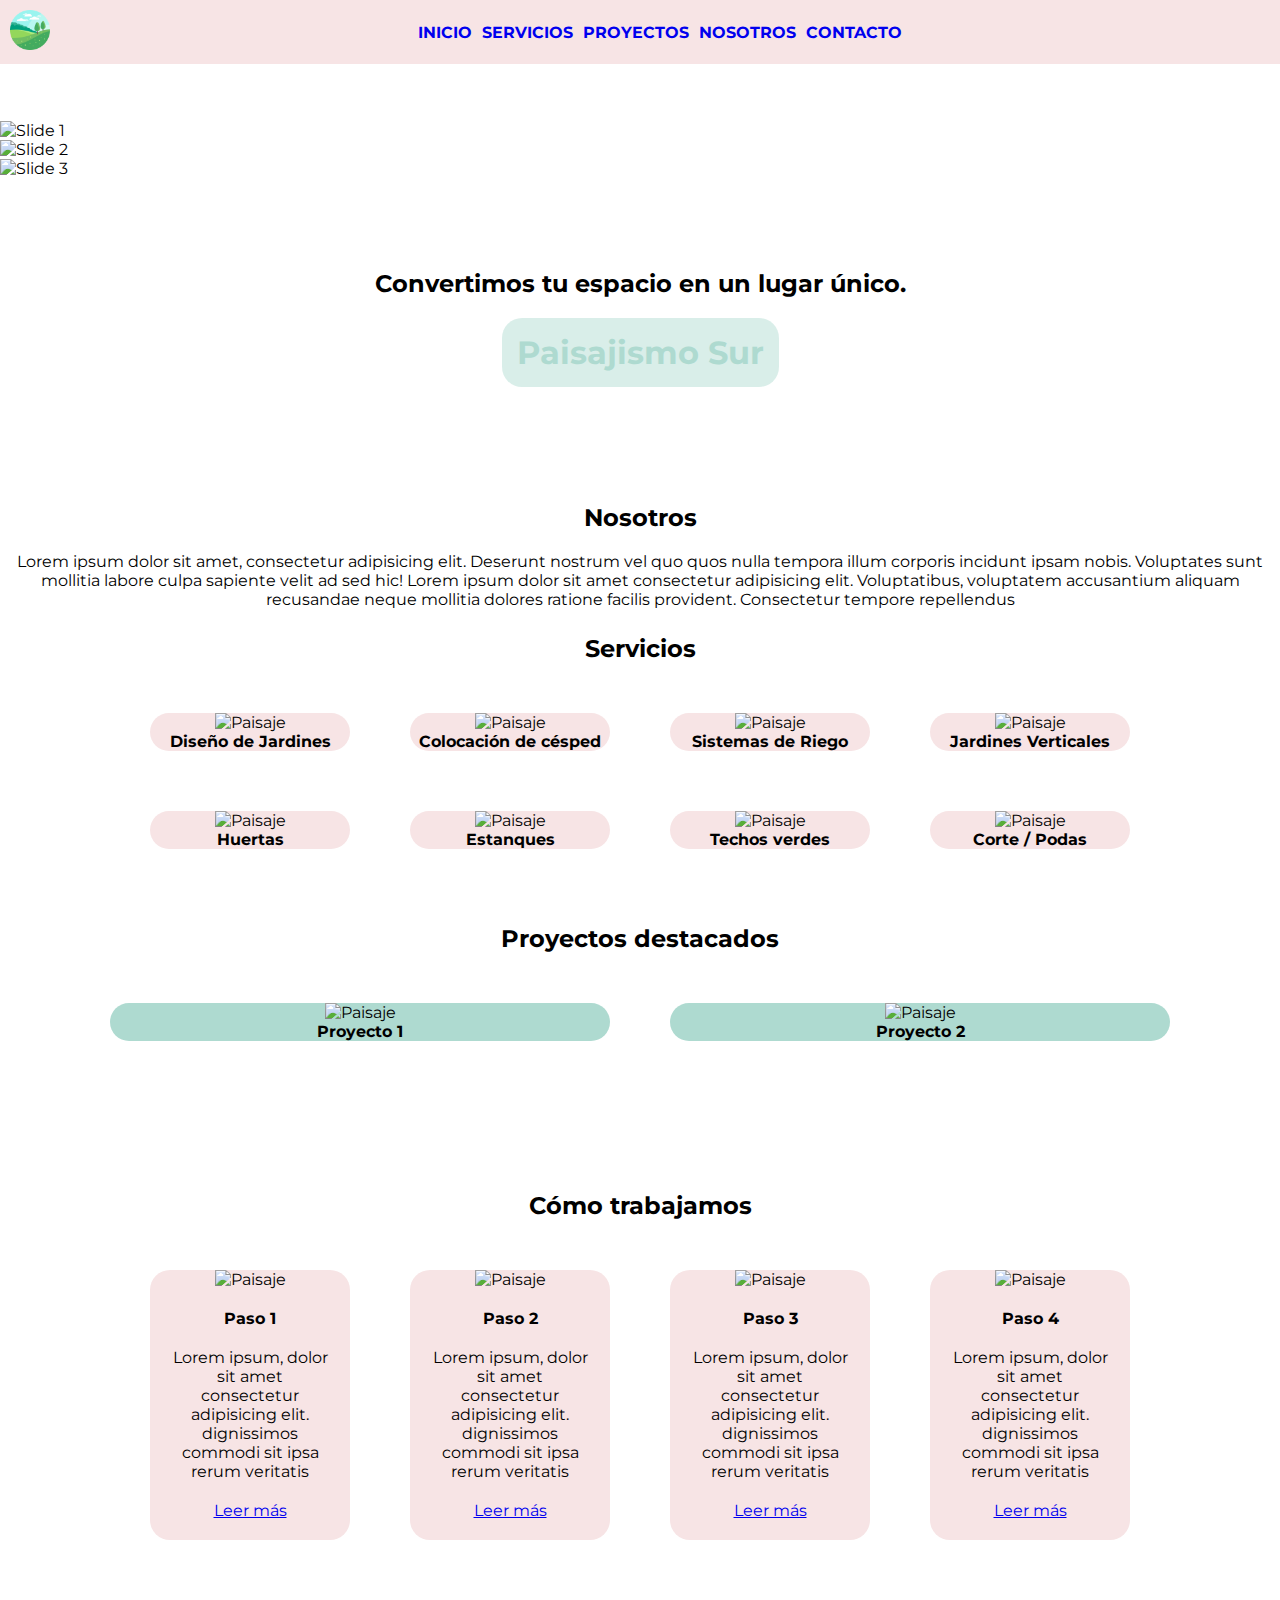
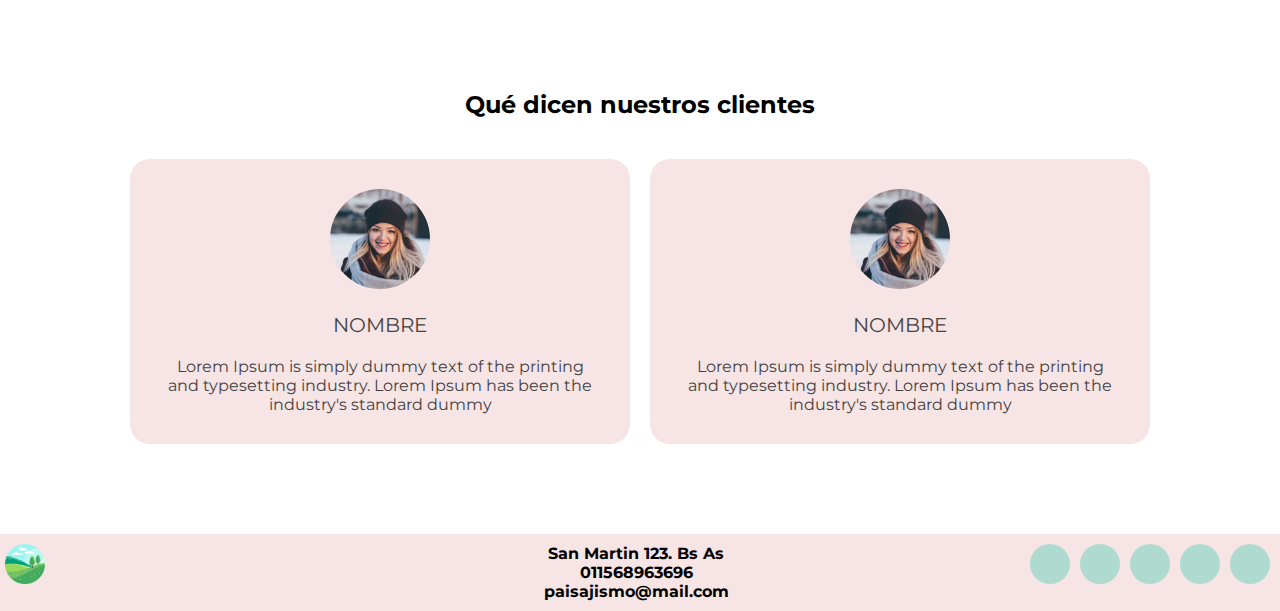
==== commit ed13d6c6: "SASSII-SEO" ====
--- a/index.html
+++ b/index.html
@@ -5,7 +5,10 @@
     <meta charset="UTF-8">
     <meta http-equiv="X-UA-Compatible" content="IE=edge">
     <meta name="viewport" content="width=device-width, initial-scale=1.0">
-    <title>Paisajismo </title>
+    <title>Paisajismo Sur - Inicio </title>
+    <meta name="description"
+        content="Proyectos de paisajismo a medida, planificación, diseño y construcción de espacios verdes.">
+    <meta name="keywords" content="Paisajismo, Parques, Jardines, Balcones, Terrazas Verdes, Plantas, Paisajista">
     <link href="https://cdn.jsdelivr.net/npm/bootstrap@5.2.0/dist/css/bootstrap.min.css" rel="stylesheet"
         integrity="sha384-gH2yIJqKdNHPEq0n4Mqa/HGKIhSkIHeL5AyhkYV8i59U5AR6csBvApHHNl/vI1Bx" crossorigin="anonymous">
     <link rel="stylesheet" href="https://cdnjs.cloudflare.com/ajax/libs/font-awesome/6.1.2/css/all.min.css"
@@ -31,7 +34,6 @@
         </nav>
     </header>
     <main>
-
         <div class="container-fluid">
             <div id="myCarousel" class="carousel slide" data-bs-ride="carousel">
                 <ol class="carousel-indicators">
@@ -41,13 +43,16 @@
                 </ol>
                 <div class="carousel-inner">
                     <div class="carousel-item active">
-                        <img src="images/patio.jpg" class="d-block w-100" alt="Slide 1">
+                        <img src="https://img.freepik.com/foto-gratis/patio-hormigon-estilo-loft-moderno-areas-asientos-al-aire-libre-renderizado-3d_41470-3372.jpg?w=1380&t=st=1662613549~exp=1662614149~hmac=2d4434d4983618a7323521692d3ffb26cf496baa071adc43fd9315a474ba6fe4"
+                            class="d-block w-100" alt="Slide 1">
                     </div>
                     <div class="carousel-item">
-                        <img src="images/patio.jpg" class="d-block w-100" alt="Slide 2">
+                        <img src="https://img.freepik.com/foto-gratis/cesped-estilo-loft-moderno-sentarse-tomar-cafe_41470-4837.jpg?w=1380&t=st=1662614139~exp=1662614739~hmac=6e6f946b0f4e3a4781c1e52d459c3d3681fc4f0dc44e3ccb3929289727e29055"
+                            class="d-block w-100" alt="Slide 2">
                     </div>
                     <div class="carousel-item">
-                        <img src="images/patio.jpg" class="d-block w-100" alt="Slide 3">
+                        <img src="https://img.freepik.com/foto-gratis/flor-colorida-jardin_1373-544.jpg?w=1380&t=st=1662615339~exp=1662615939~hmac=39575d0088be6d19258c9a6ae776d0d4c65b33d926211a87ef60f0b4d5dd1a07"
+                            class="d-block w-100" alt="Slide 3">
                     </div>
                 </div>
                 <a class="carousel-control-prev" href="#myCarousel" data-bs-slide="prev">
@@ -74,36 +79,69 @@
             <h2>Servicios</h2>
             <div class="listaServicios">
                 <div class="servicio">
-                    <img class="servicio_imagen" src="https://images.pexels.com/photos/1076607/pexels-photo-1076607.jpeg?auto=compress&cs=tinysrgb&w=1600" alt="Paisaje">
-                    <h4>Servicio 1</h4>
-                </div>
-                <div class="servicio">
-                    <img class="servicio_imagen" src="https://images.pexels.com/photos/1076607/pexels-photo-1076607.jpeg?auto=compress&cs=tinysrgb&w=1600" alt="Paisaje">
-                    <h4>Servicio 2</h4>
-                </div>
-                <div class="servicio">
-                    <img class="servicio_imagen" src="https://images.pexels.com/photos/1076607/pexels-photo-1076607.jpeg?auto=compress&cs=tinysrgb&w=1600" alt="Paisaje">
-                    <h4>Servicio 3</h4>
-                </div>
-                <div class="servicio">
-                    <img class="servicio_imagen" src="https://images.pexels.com/photos/1076607/pexels-photo-1076607.jpeg?auto=compress&cs=tinysrgb&w=1600" alt="Paisaje">
-                    <h4>Servicio 4</h4>
-                </div>
-                <div class="servicio">
-                    <img class="servicio_imagen" src="https://images.pexels.com/photos/1076607/pexels-photo-1076607.jpeg?auto=compress&cs=tinysrgb&w=1600" alt="Paisaje">
-                    <h4>Servicio 5</h4>
-                </div>
+                    <img class="servicio_imagen"
+                        src="https://images.pexels.com/photos/1076607/pexels-photo-1076607.jpeg?auto=compress&cs=tinysrgb&w=1600"
+                        alt="Paisaje">
+                    <h4>Diseño de Jardines</h4>
+                </div>
+                <div class="servicio">
+                    <img class="servicio_imagen"
+                        src="https://images.pexels.com/photos/1076607/pexels-photo-1076607.jpeg?auto=compress&cs=tinysrgb&w=1600"
+                        alt="Paisaje">
+                    <h4>Colocación de césped</h4>
+                </div>
+                <div class="servicio">
+                    <img class="servicio_imagen"
+                        src="https://images.pexels.com/photos/1076607/pexels-photo-1076607.jpeg?auto=compress&cs=tinysrgb&w=1600"
+                        alt="Paisaje">
+                    <h4>Sistemas de Riego</h4>
+                </div>
+                <div class="servicio">
+                    <img class="servicio_imagen"
+                        src="https://images.pexels.com/photos/1076607/pexels-photo-1076607.jpeg?auto=compress&cs=tinysrgb&w=1600"
+                        alt="Paisaje">
+                    <h4>Jardines Verticales</h4>
+                </div>
+                <div class="servicio">
+                    <img class="servicio_imagen"
+                        src="https://images.pexels.com/photos/1076607/pexels-photo-1076607.jpeg?auto=compress&cs=tinysrgb&w=1600"
+                        alt="Paisaje">
+                    <h4>Huertas</h4>
+                </div>
+                <div class="servicio">
+                    <img class="servicio_imagen"
+                        src="https://images.pexels.com/photos/1076607/pexels-photo-1076607.jpeg?auto=compress&cs=tinysrgb&w=1600"
+                        alt="Paisaje">
+                    <h4>Estanques</h4>
+                </div>
+                <div class="servicio">
+                    <img class="servicio_imagen"
+                        src="https://images.pexels.com/photos/1076607/pexels-photo-1076607.jpeg?auto=compress&cs=tinysrgb&w=1600"
+                        alt="Paisaje">
+                    <h4>Techos verdes</h4>
+                </div>
+                <div class="servicio">
+                    <img class="servicio_imagen"
+                        src="https://images.pexels.com/photos/1076607/pexels-photo-1076607.jpeg?auto=compress&cs=tinysrgb&w=1600"
+                        alt="Paisaje">
+                    <h4>Corte / Podas</h4>
+                </div>
+
             </div>
         </section>
         <section class="proyectos">
             <h2>Proyectos destacados</h2>
             <div class="listaProyectos">
                 <div class="proyecto">
-                    <img class="proyecto_imagen" src="https://images.pexels.com/photos/1055408/pexels-photo-1055408.jpeg?auto=compress&cs=tinysrgb&w=1600" alt="Paisaje">
+                    <img class="proyecto_imagen"
+                        src="https://images.pexels.com/photos/1055408/pexels-photo-1055408.jpeg?auto=compress&cs=tinysrgb&w=1600"
+                        alt="Paisaje">
                     <h4>Proyecto 1</h4>
                 </div>
                 <div class="proyecto">
-                    <img class="proyecto_imagen" src="https://images.pexels.com/photos/1055408/pexels-photo-1055408.jpeg?auto=compress&cs=tinysrgb&w=1600" alt="Paisaje">
+                    <img class="proyecto_imagen"
+                        src="https://images.pexels.com/photos/1055408/pexels-photo-1055408.jpeg?auto=compress&cs=tinysrgb&w=1600"
+                        alt="Paisaje">
                     <h4>Proyecto 2</h4>
                 </div>
             </div>
@@ -113,7 +151,8 @@
             <h2>Cómo trabajamos</h2>
             <div class="cards_trabajo">
                 <div class="card_trabajo">
-                    <img class="card_imagen" src="https://images.pexels.com/photos/12277448/pexels-photo-12277448.jpeg" alt="Paisaje">
+                    <img class="card_imagen" src="https://images.pexels.com/photos/12277448/pexels-photo-12277448.jpeg"
+                        alt="Paisaje">
                     <div class="card_info">
                         <h4 class="card_titulo">Paso 1</h4>
                         <p class="card_descripcion">Lorem ipsum, dolor sit amet consectetur adipisicing elit.
@@ -122,7 +161,8 @@
                     </div>
                 </div>
                 <div class="card_trabajo">
-                    <img class="card_imagen" src="https://images.pexels.com/photos/12277448/pexels-photo-12277448.jpeg" alt="Paisaje">
+                    <img class="card_imagen" src="https://images.pexels.com/photos/12277448/pexels-photo-12277448.jpeg"
+                        alt="Paisaje">
                     <div class="card_info">
                         <h4 class="card_titulo">Paso 2</h4>
                         <p class="card_descripcion">Lorem ipsum, dolor sit amet consectetur adipisicing elit.
@@ -131,7 +171,8 @@
                     </div>
                 </div>
                 <div class="card_trabajo">
-                    <img class="card_imagen" src="https://images.pexels.com/photos/12277448/pexels-photo-12277448.jpeg" alt="Paisaje">
+                    <img class="card_imagen" src="https://images.pexels.com/photos/12277448/pexels-photo-12277448.jpeg"
+                        alt="Paisaje">
                     <div class="card_info">
                         <h4 class="card_titulo">Paso 3</h4>
                         <p class="card_descripcion">Lorem ipsum, dolor sit amet consectetur adipisicing elit.
@@ -140,7 +181,8 @@
                     </div>
                 </div>
                 <div class="card_trabajo">
-                    <img class="card_imagen" src="https://images.pexels.com/photos/12277448/pexels-photo-12277448.jpeg" alt="Paisaje">
+                    <img class="card_imagen" src="https://images.pexels.com/photos/12277448/pexels-photo-12277448.jpeg"
+                        alt="Paisaje">
                     <div class="card_info">
                         <h4 class="card_titulo">Paso 4</h4>
                         <p class="card_descripcion">Lorem ipsum, dolor sit amet consectetur adipisicing elit.
--- a/styles/estilo.css
+++ b/styles/estilo.css
@@ -1,4 +1,10 @@
 @import url("https://fonts.googleapis.com/css2?family=Montserrat:wght@100;200;300&display=swap");
+.testimonios .lista-testimonios, .como-trabajamos .cards_trabajo, .proyectos .listaProyectos, .servicios .listaServicios {
+  display: flex;
+  justify-content: center;
+  flex-wrap: wrap;
+}
+
 * {
   margin: 0;
   padding: 0;
@@ -79,10 +85,7 @@
 }
 .servicios .listaServicios {
   padding: 50px;
-  display: flex;
-  gap: 60px;
-  justify-content: center;
-  flex-wrap: wrap;
+  gap: 60px;
 }
 .servicios .listaServicios .servicio {
   background-color: #f7e4e5;
@@ -104,10 +107,7 @@
 }
 .proyectos .listaProyectos {
   padding: 50px;
-  display: flex;
-  gap: 60px;
-  justify-content: center;
-  flex-wrap: wrap;
+  gap: 60px;
 }
 .proyectos .listaProyectos .proyecto {
   background-color: rgb(174, 218, 208);
@@ -129,10 +129,7 @@
 }
 .como-trabajamos .cards_trabajo {
   padding: 50px;
-  display: flex;
-  gap: 60px;
-  justify-content: center;
-  flex-wrap: wrap;
+  gap: 60px;
 }
 .como-trabajamos .cards_trabajo .card_trabajo {
   background-color: #f7e4e5;
@@ -141,9 +138,6 @@
   width: 200px;
   text-align: center;
 }
-.como-trabajamos .cards_trabajo .card_trabajo .card_imagen {
-  width: 100%;
-}
 .como-trabajamos .cards_trabajo .card_trabajo .card_info {
   padding: 20px;
   display: flex;
@@ -158,6 +152,10 @@
 }
 .como-trabajamos .cards_trabajo .card_trabajo .card_info .card_boton {
   text-align: center;
+}
+
+.como-trabajamos .cards_trabajo .card_trabajo .card_imagen {
+  width: 100%;
 }
 
 .testimonios {
@@ -171,10 +169,7 @@
   padding: 40px 0;
   color: #434343;
   text-align: center;
-  display: flex;
   gap: 20px;
-  justify-content: center;
-  flex-wrap: wrap;
 }
 .testimonios .lista-testimonios .testimonio {
   background: #f7e4e5;
@@ -184,8 +179,6 @@
   border-radius: 20px;
 }
 .testimonios .lista-testimonios .testimonio img {
-  width: 100px;
-  height: 100px;
   border-radius: 50%;
 }
 .testimonios .lista-testimonios .testimonio .nombre {
@@ -196,6 +189,11 @@
 .testimonios .lista-testimonios .testimonio .estrellas {
   color: rgb(174, 218, 208);
   margin-bottom: 20px;
+}
+
+.testimonios .lista-testimonios .testimonio img {
+  width: 100px;
+  height: 100px;
 }
 
 footer {
@@ -320,4 +318,8 @@
 }
 h1 {
   color: rgb(174, 218, 208);
+}
+
+.carousel .carousel-item img {
+  height: 100vh;
 }/*# sourceMappingURL=estilo.css.map */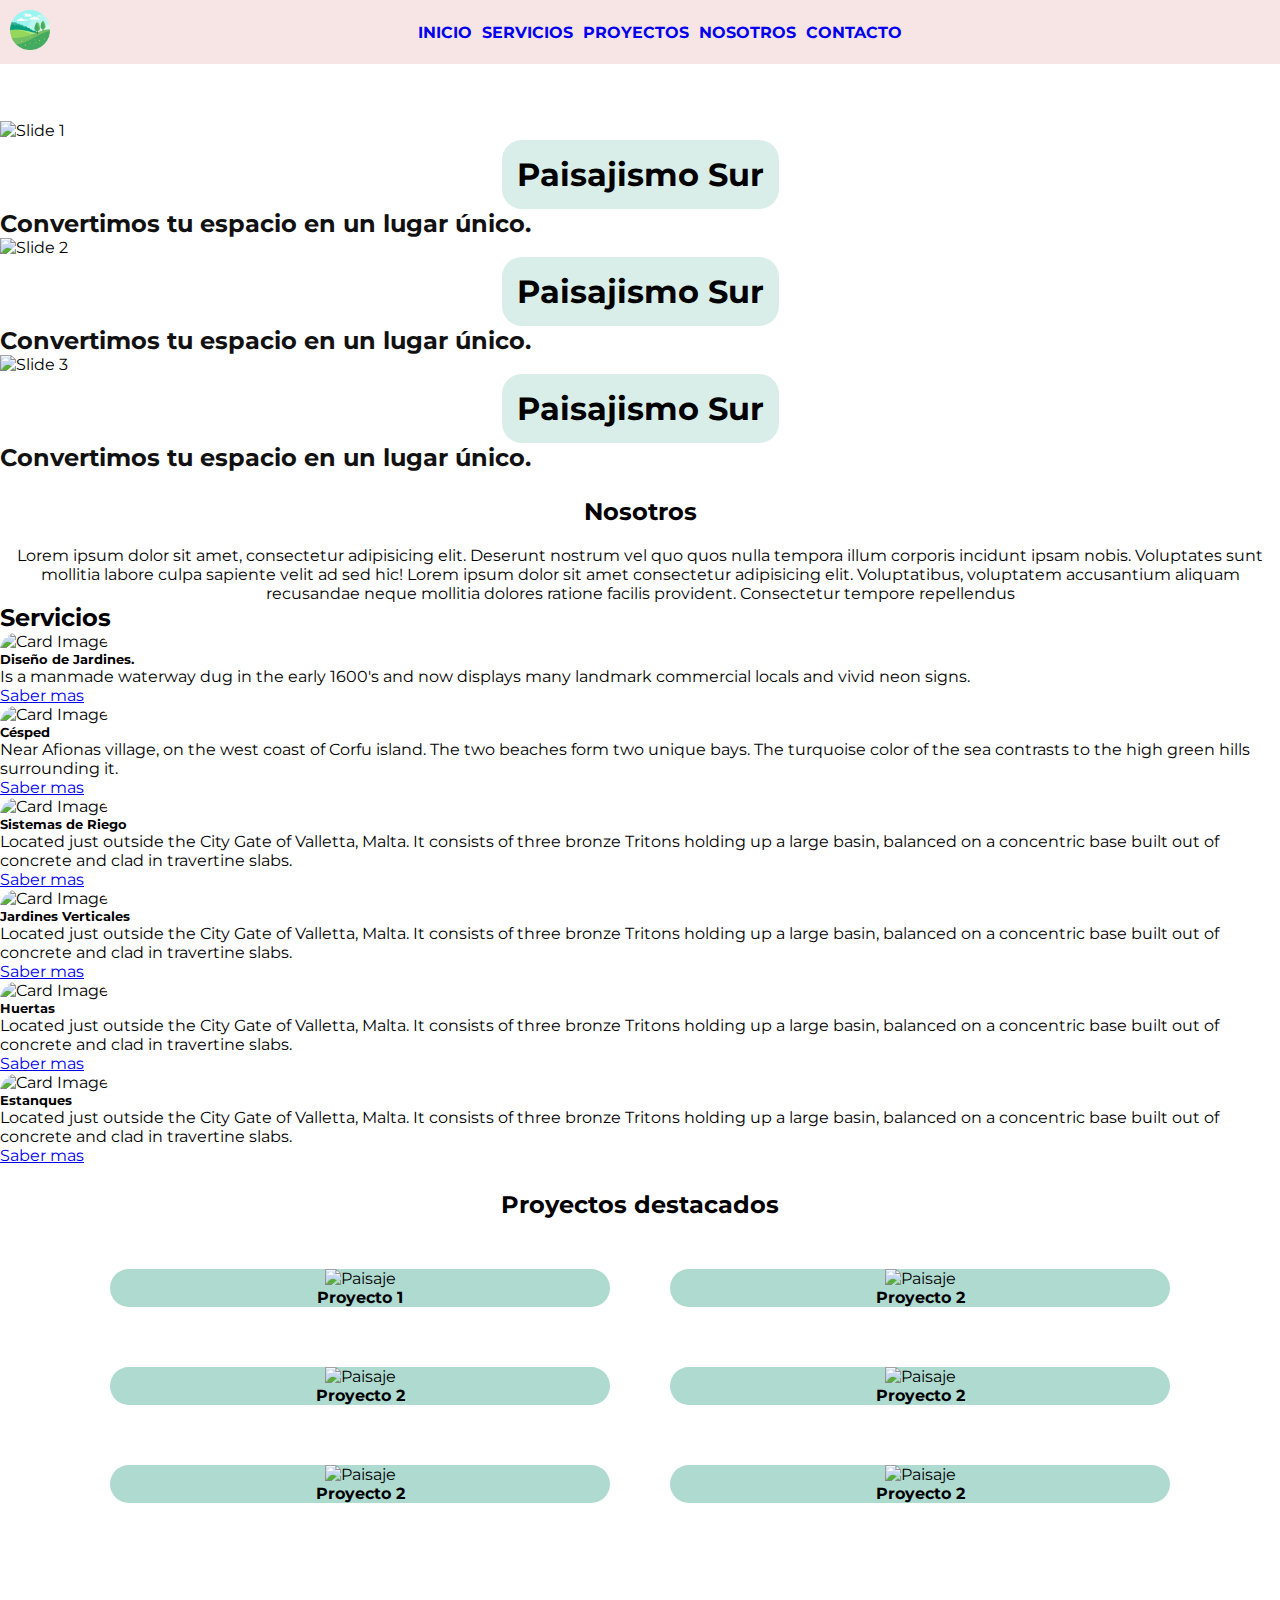
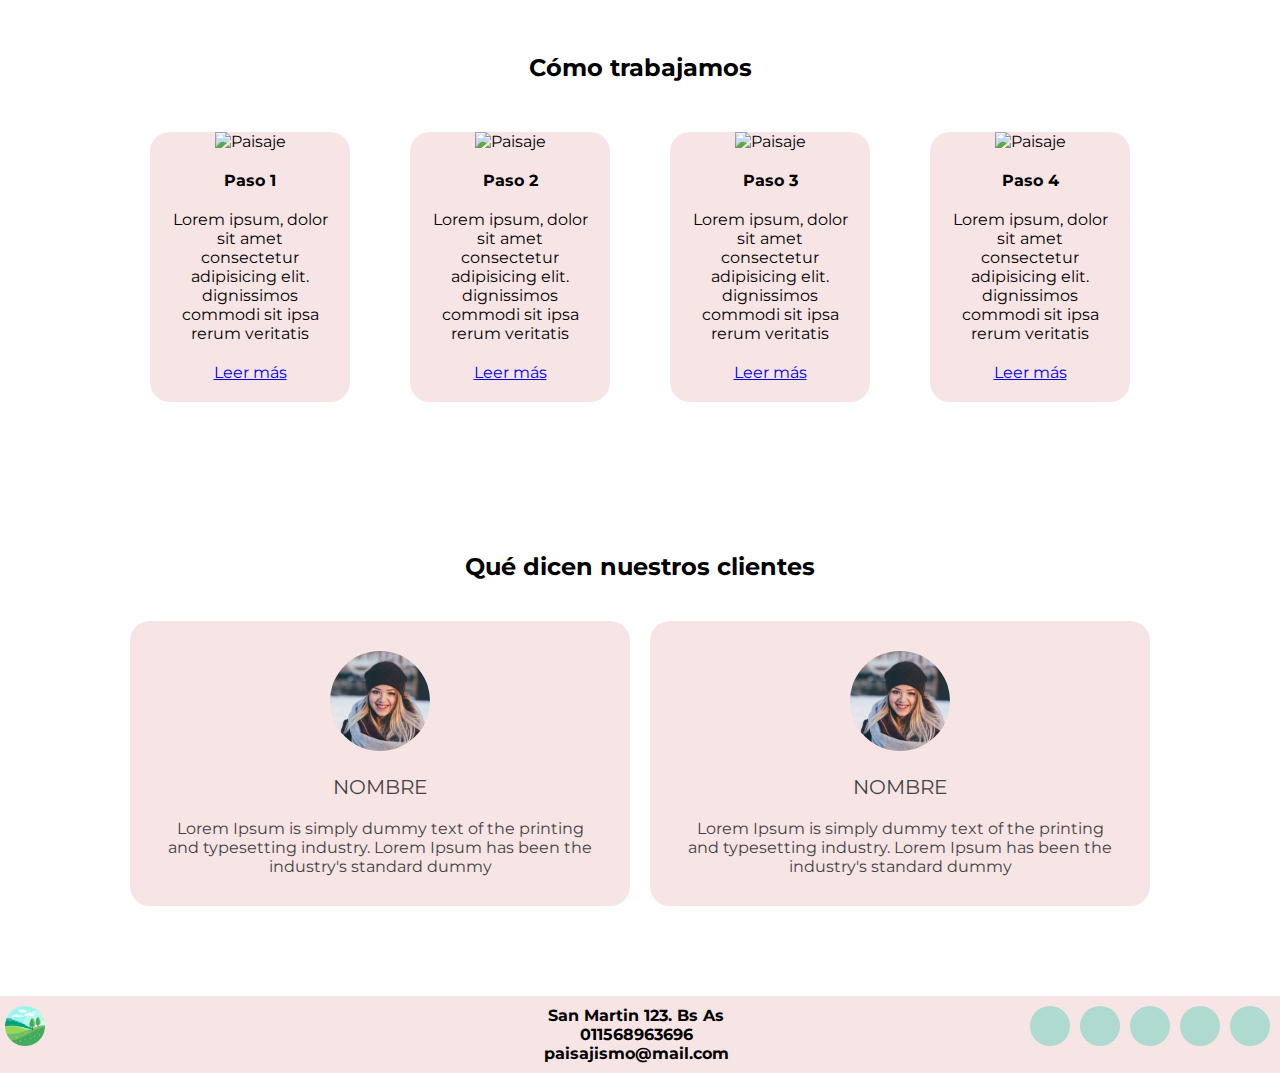
==== commit 8823be0c: "ajustes" ====
--- a/index.html
+++ b/index.html
@@ -32,8 +32,11 @@
                 <li class="menu_item"><a href="./pages/contacto.html">Contacto</a></li>
             </ul>
         </nav>
+
+
     </header>
     <main>
+
         <div class="container-fluid">
             <div id="myCarousel" class="carousel slide" data-bs-ride="carousel">
                 <ol class="carousel-indicators">
@@ -45,14 +48,35 @@
                     <div class="carousel-item active">
                         <img src="https://img.freepik.com/foto-gratis/patio-hormigon-estilo-loft-moderno-areas-asientos-al-aire-libre-renderizado-3d_41470-3372.jpg?w=1380&t=st=1662613549~exp=1662614149~hmac=2d4434d4983618a7323521692d3ffb26cf496baa071adc43fd9315a474ba6fe4"
                             class="d-block w-100" alt="Slide 1">
+                        <div class="carousel-caption d-none d-md-block">
+                            <div class="imagenPrincipal">
+                                <h1 class="bienvenidos text-uppercase animate__animated animate__flip">Paisajismo Sur
+                                </h1>
+                            </div>
+                            <h2>Convertimos tu espacio en un lugar único.</h2>
+                        </div>
                     </div>
                     <div class="carousel-item">
                         <img src="https://img.freepik.com/foto-gratis/cesped-estilo-loft-moderno-sentarse-tomar-cafe_41470-4837.jpg?w=1380&t=st=1662614139~exp=1662614739~hmac=6e6f946b0f4e3a4781c1e52d459c3d3681fc4f0dc44e3ccb3929289727e29055"
                             class="d-block w-100" alt="Slide 2">
+                        <div class="carousel-caption d-none d-md-block">
+                            <div class="imagenPrincipal">
+                                <h1 class="bienvenidos text-uppercase animate__animated animate__flip">Paisajismo Sur
+                                </h1>
+                            </div>
+                            <h2>Convertimos tu espacio en un lugar único.</h2>
+                        </div>
                     </div>
                     <div class="carousel-item">
-                        <img src="https://img.freepik.com/foto-gratis/flor-colorida-jardin_1373-544.jpg?w=1380&t=st=1662615339~exp=1662615939~hmac=39575d0088be6d19258c9a6ae776d0d4c65b33d926211a87ef60f0b4d5dd1a07"
+                        <img src="https://img.freepik.com/foto-gratis/cesped-estilo-loft-moderno-sentarse-tomar-cafe_41470-4837.jpg?w=1380&t=st=1662614139~exp=1662614739~hmac=6e6f946b0f4e3a4781c1e52d459c3d3681fc4f0dc44e3ccb3929289727e29055"
                             class="d-block w-100" alt="Slide 3">
+                        <div class="carousel-caption d-none d-md-block">
+                            <div class="imagenPrincipal">
+                                <h1 class="bienvenidos text-uppercase animate__animated animate__flip">Paisajismo Sur
+                                </h1>
+                            </div>
+                            <h2>Convertimos tu espacio en un lugar único.</h2>
+                        </div>
                     </div>
                 </div>
                 <a class="carousel-control-prev" href="#myCarousel" data-bs-slide="prev">
@@ -63,10 +87,6 @@
                 </a>
             </div>
         </div>
-        <section class="imagenPrincipal">
-            <h2>Convertimos tu espacio en un lugar único.</h2>
-            <h1 class="bienvenidos animate__animated animate__flip">Paisajismo Sur</h1>
-        </section>
         <section class="introduccion">
             <h2>Nosotros</h2>
             <p>Lorem ipsum dolor sit amet, consectetur adipisicing elit. Deserunt nostrum vel quo quos nulla tempora
@@ -75,60 +95,101 @@
                 recusandae neque mollitia dolores ratione facilis provident. Consectetur tempore repellendus
             </p>
         </section>
-        <section class="servicios">
-            <h2>Servicios</h2>
-            <div class="listaServicios">
-                <div class="servicio">
-                    <img class="servicio_imagen"
-                        src="https://images.pexels.com/photos/1076607/pexels-photo-1076607.jpeg?auto=compress&cs=tinysrgb&w=1600"
-                        alt="Paisaje">
-                    <h4>Diseño de Jardines</h4>
-                </div>
-                <div class="servicio">
-                    <img class="servicio_imagen"
-                        src="https://images.pexels.com/photos/1076607/pexels-photo-1076607.jpeg?auto=compress&cs=tinysrgb&w=1600"
-                        alt="Paisaje">
-                    <h4>Colocación de césped</h4>
-                </div>
-                <div class="servicio">
-                    <img class="servicio_imagen"
-                        src="https://images.pexels.com/photos/1076607/pexels-photo-1076607.jpeg?auto=compress&cs=tinysrgb&w=1600"
-                        alt="Paisaje">
-                    <h4>Sistemas de Riego</h4>
-                </div>
-                <div class="servicio">
-                    <img class="servicio_imagen"
-                        src="https://images.pexels.com/photos/1076607/pexels-photo-1076607.jpeg?auto=compress&cs=tinysrgb&w=1600"
-                        alt="Paisaje">
-                    <h4>Jardines Verticales</h4>
-                </div>
-                <div class="servicio">
-                    <img class="servicio_imagen"
-                        src="https://images.pexels.com/photos/1076607/pexels-photo-1076607.jpeg?auto=compress&cs=tinysrgb&w=1600"
-                        alt="Paisaje">
-                    <h4>Huertas</h4>
-                </div>
-                <div class="servicio">
-                    <img class="servicio_imagen"
-                        src="https://images.pexels.com/photos/1076607/pexels-photo-1076607.jpeg?auto=compress&cs=tinysrgb&w=1600"
-                        alt="Paisaje">
-                    <h4>Estanques</h4>
-                </div>
-                <div class="servicio">
-                    <img class="servicio_imagen"
-                        src="https://images.pexels.com/photos/1076607/pexels-photo-1076607.jpeg?auto=compress&cs=tinysrgb&w=1600"
-                        alt="Paisaje">
-                    <h4>Techos verdes</h4>
-                </div>
-                <div class="servicio">
-                    <img class="servicio_imagen"
-                        src="https://images.pexels.com/photos/1076607/pexels-photo-1076607.jpeg?auto=compress&cs=tinysrgb&w=1600"
-                        alt="Paisaje">
-                    <h4>Corte / Podas</h4>
-                </div>
-
-            </div>
-        </section>
+
+        <section class=" pt-5 pb-5 ">
+            <div class="container">
+
+                <div class="row">
+                    <h2>Servicios</h2>
+                    <div class="col-lg-4 mb-3 d-flex align-items-stretch">
+                        <div class="card">
+                            <img src="https://cdn.pixabay.com/photo/2012/08/06/00/56/garden-53772__340.jpg"
+                                class="card-img-top servicio_imagen" alt="Card Image">
+                            <div class="card-body d-flex flex-column">
+                                <h5 class="card-title">Diseño de Jardines.</h5>
+                                <p class="card-text mb-4">Is a manmade waterway dug in the early 1600's and now displays
+                                    many landmark commercial locals and vivid neon signs.</p>
+                                <a href="#" class="btn btn-primary mt-auto align-self-start">Saber mas</a>
+                            </div>
+                        </div>
+                    </div>
+                    <div class="col-lg-4 mb-3 d-flex align-items-stretch">
+                        <div class="card">
+                            <img src="https://cdn.pixabay.com/photo/2012/08/06/00/56/garden-53772__340.jpg"
+                                class="card-img-top servicio_imagen" alt="Card Image">
+                            <div class="card-body d-flex flex-column">
+                                <h5 class="card-title">Césped</h5>
+                                <p class="card-text mb-4">Near Afionas village, on the west coast of Corfu island. The
+                                    two beaches form two unique bays. The turquoise color of the sea contrasts to the
+                                    high green hills surrounding it.</p>
+                                <a href="#" class="btn btn-primary mt-auto align-self-start">Saber mas</a>
+                            </div>
+                        </div>
+                    </div>
+
+                    <div class="col-lg-4 mb-3 d-flex align-items-stretch">
+                        <div class="card">
+                            <img src="https://cdn.pixabay.com/photo/2012/08/06/00/56/garden-53772__340.jpg"
+                                class="card-img-top servicio_imagen" alt="Card Image">
+                            <div class="card-body d-flex flex-column">
+                                <h5 class="card-title">Sistemas de Riego</h5>
+                                <p class="card-text mb-4">Located just outside the City Gate of Valletta, Malta. It
+                                    consists of three bronze Tritons holding up a large basin, balanced on a concentric
+                                    base built out of concrete and clad in travertine slabs.</p>
+                                <a href="#" class="btn btn-primary mt-auto align-self-start">Saber mas</a>
+                            </div>
+                        </div>
+                    </div>
+
+                    <div class="col-lg-4 mb-3 d-flex align-items-stretch">
+                        <div class="card">
+                            <img src="https://cdn.pixabay.com/photo/2012/08/06/00/56/garden-53772__340.jpg"
+                                class="card-img-top servicio_imagen" alt="Card Image">
+                            <div class="card-body d-flex flex-column">
+                                <h5 class="card-title">Jardines Verticales</h5>
+                                <p class="card-text mb-4">Located just outside the City Gate of Valletta, Malta. It
+                                    consists of three bronze Tritons holding up a large basin, balanced on a concentric
+                                    base built out of concrete and clad in travertine slabs.</p>
+                                <a href="#" class="btn btn-primary mt-auto align-self-start">Saber mas</a>
+                            </div>
+                        </div>
+                    </div>
+
+                    <div class="col-lg-4 mb-3 d-flex align-items-stretch">
+                        <div class="card">
+                            <img src="https://cdn.pixabay.com/photo/2012/08/06/00/56/garden-53772__340.jpg"
+                                class="card-img-top servicio_imagen" alt="Card Image">
+                            <div class="card-body d-flex flex-column">
+                                <h5 class="card-title">Huertas</h5>
+                                <p class="card-text mb-4">Located just outside the City Gate of Valletta, Malta. It
+                                    consists of three bronze Tritons holding up a large basin, balanced on a concentric
+                                    base built out of concrete and clad in travertine slabs.</p>
+                                <a href="#" class="btn btn-primary mt-auto align-self-start">Saber mas</a>
+                            </div>
+                        </div>
+                    </div>
+
+                    <div class="col-lg-4 mb-3 d-flex align-items-stretch">
+                        <div class="card">
+                            <img src="https://cdn.pixabay.com/photo/2012/08/06/00/56/garden-53772__340.jpg"
+                                class="card-img-top servicio_imagen" alt="Card Image">
+                            <div class="card-body d-flex flex-column">
+                                <h5 class="card-title">Estanques</h5>
+                                <p class="card-text mb-4">Located just outside the City Gate of Valletta, Malta. It
+                                    consists of three bronze Tritons holding up a large basin, balanced on a concentric
+                                    base built out of concrete and clad in travertine slabs.</p>
+                                <a href="#" class="btn btn-primary mt-auto align-self-start">Saber mas</a>
+                            </div>
+                        </div>
+                    </div>
+
+                </div>
+            </div>
+        </section>
+
+
+
+      
         <section class="proyectos">
             <h2>Proyectos destacados</h2>
             <div class="listaProyectos">
@@ -144,6 +205,32 @@
                         alt="Paisaje">
                     <h4>Proyecto 2</h4>
                 </div>
+                <div class="proyecto">
+                    <img class="proyecto_imagen"
+                        src="https://images.pexels.com/photos/1055408/pexels-photo-1055408.jpeg?auto=compress&cs=tinysrgb&w=1600"
+                        alt="Paisaje">
+                    <h4>Proyecto 2</h4>
+                </div>
+                <div class="proyecto">
+                    <img class="proyecto_imagen"
+                        src="https://images.pexels.com/photos/1055408/pexels-photo-1055408.jpeg?auto=compress&cs=tinysrgb&w=1600"
+                        alt="Paisaje">
+                    <h4>Proyecto 2</h4>
+                </div>
+                <div class="proyecto">
+                    <img class="proyecto_imagen"
+                        src="https://images.pexels.com/photos/1055408/pexels-photo-1055408.jpeg?auto=compress&cs=tinysrgb&w=1600"
+                        alt="Paisaje">
+                    <h4>Proyecto 2</h4>
+                </div>
+                <div class="proyecto">
+                    <img class="proyecto_imagen"
+                        src="https://images.pexels.com/photos/1055408/pexels-photo-1055408.jpeg?auto=compress&cs=tinysrgb&w=1600"
+                        alt="Paisaje">
+                    <h4>Proyecto 2</h4>
+                </div>
+
+            </div>
             </div>
         </section>
 
--- a/styles/estilo.css
+++ b/styles/estilo.css
@@ -1,5 +1,5 @@
 @import url("https://fonts.googleapis.com/css2?family=Montserrat:wght@100;200;300&display=swap");
-.testimonios .lista-testimonios, .como-trabajamos .cards_trabajo, .proyectos .listaProyectos, .servicios .listaServicios {
+.testimonios .lista-testimonios, .como-trabajamos .cards_trabajo, .proyectos .listaProyectos {
   display: flex;
   justify-content: center;
   flex-wrap: wrap;
@@ -57,7 +57,6 @@
 
 .imagenPrincipal {
   background-position: center center;
-  height: 300px;
   display: flex;
   justify-content: center;
   align-items: center;
@@ -69,6 +68,7 @@
   padding: 15px;
   border-radius: 20px;
   font-size: 1.998rem;
+  color: black;
 }
 
 .introduccion {
@@ -79,23 +79,13 @@
   gap: 20px;
 }
 
-.servicios {
-  padding-top: 25px;
-  text-align: center;
-}
-.servicios .listaServicios {
-  padding: 50px;
-  gap: 60px;
-}
-.servicios .listaServicios .servicio {
-  background-color: #f7e4e5;
-  border-radius: 20px;
-  overflow: hidden;
-  width: 200px;
-  text-align: center;
-}
-.servicios .listaServicios .servicio .servicio_imagen {
-  width: 100%;
+.card {
+  border-radius: 20px;
+}
+.card .servicio_imagen {
+  width: 100%;
+  border-top-left-radius: 20px;
+  border-top-right-radius: 20px;
 }
 
 .proyectos {
@@ -320,6 +310,26 @@
   color: rgb(174, 218, 208);
 }
 
-.carousel .carousel-item img {
-  height: 100vh;
+.container-fluid {
+  padding-left: 0px;
+  padding-right: 0px;
+}
+
+.carousel-caption {
+  bottom: 370px;
+  color: rgb(18, 17, 17);
+}
+
+.carousel-caption h5 {
+  font-size: 45px;
+  text-transform: uppercase;
+  letter-spacing: 2px;
+  margin-top: 25px;
+}
+
+.carousel-caption p {
+  width: 75%;
+  margin: auto;
+  font-size: 18px;
+  line-height: 1.9;
 }/*# sourceMappingURL=estilo.css.map */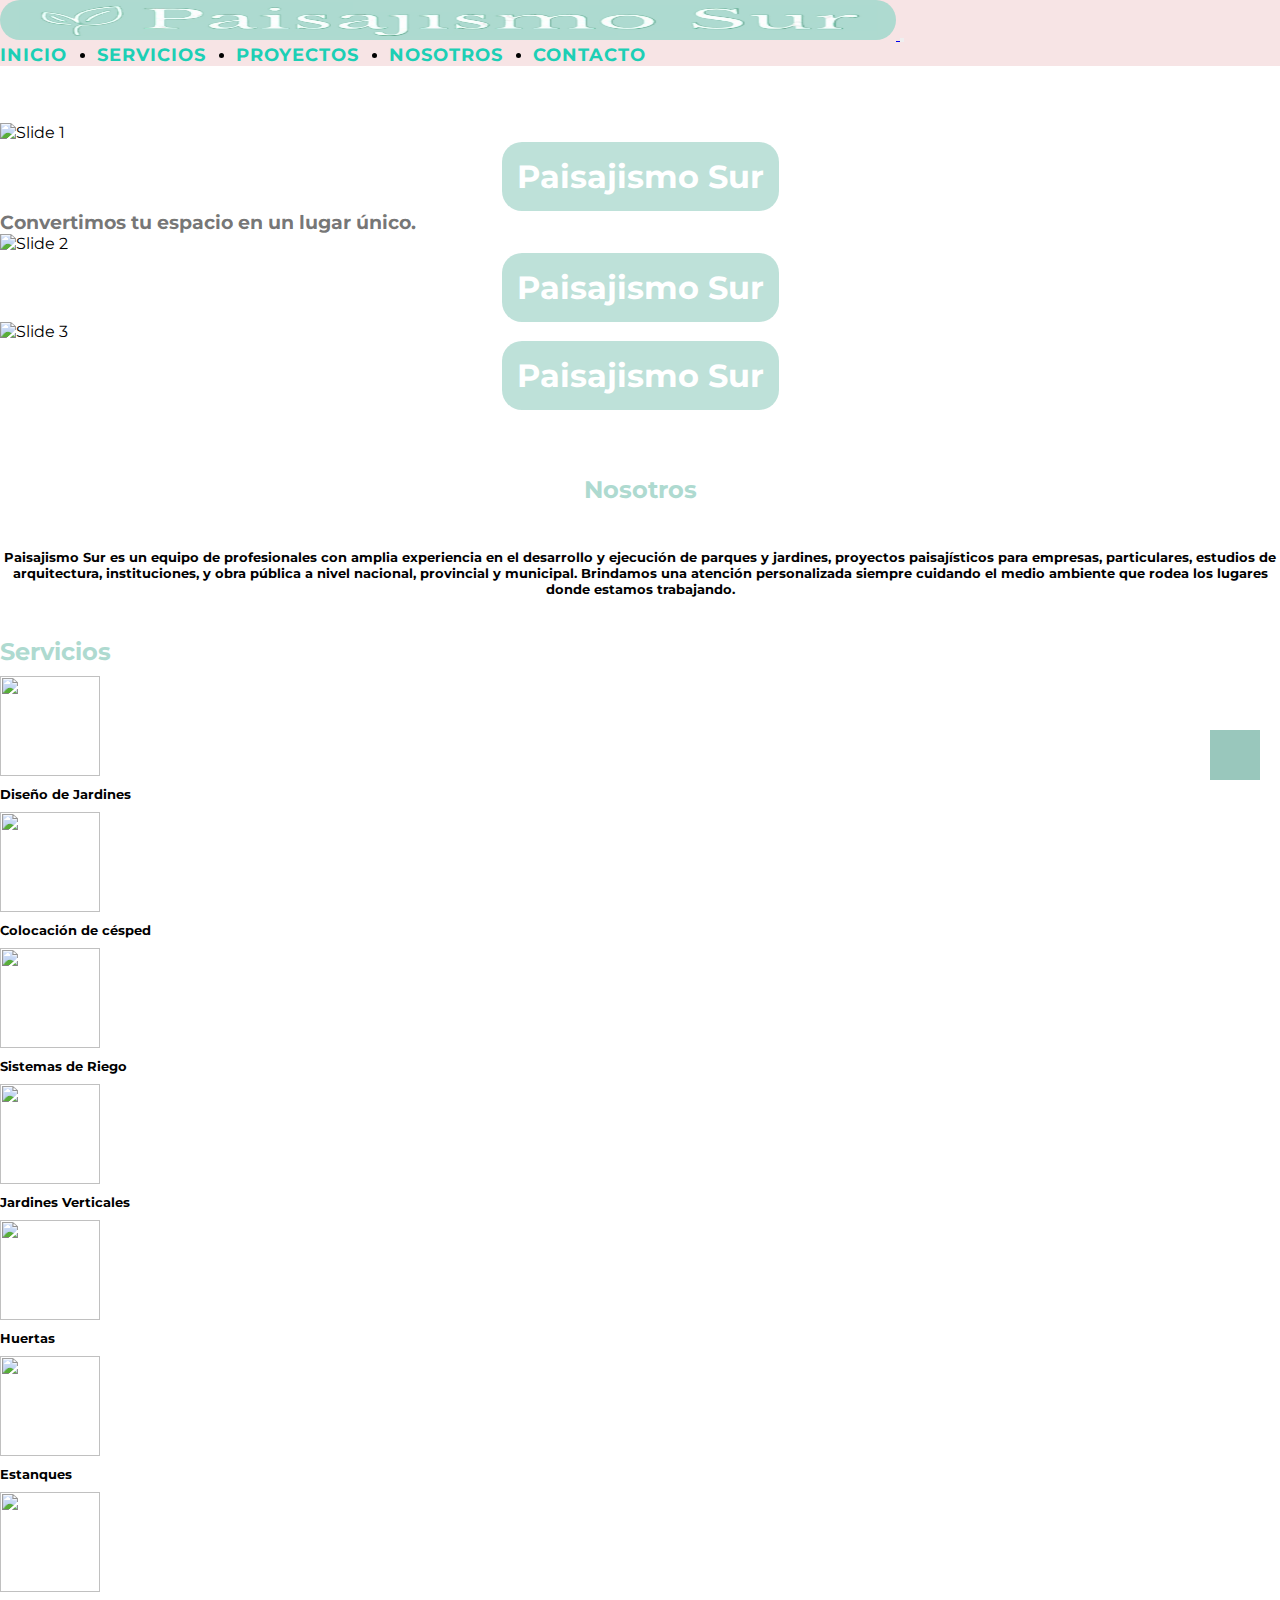
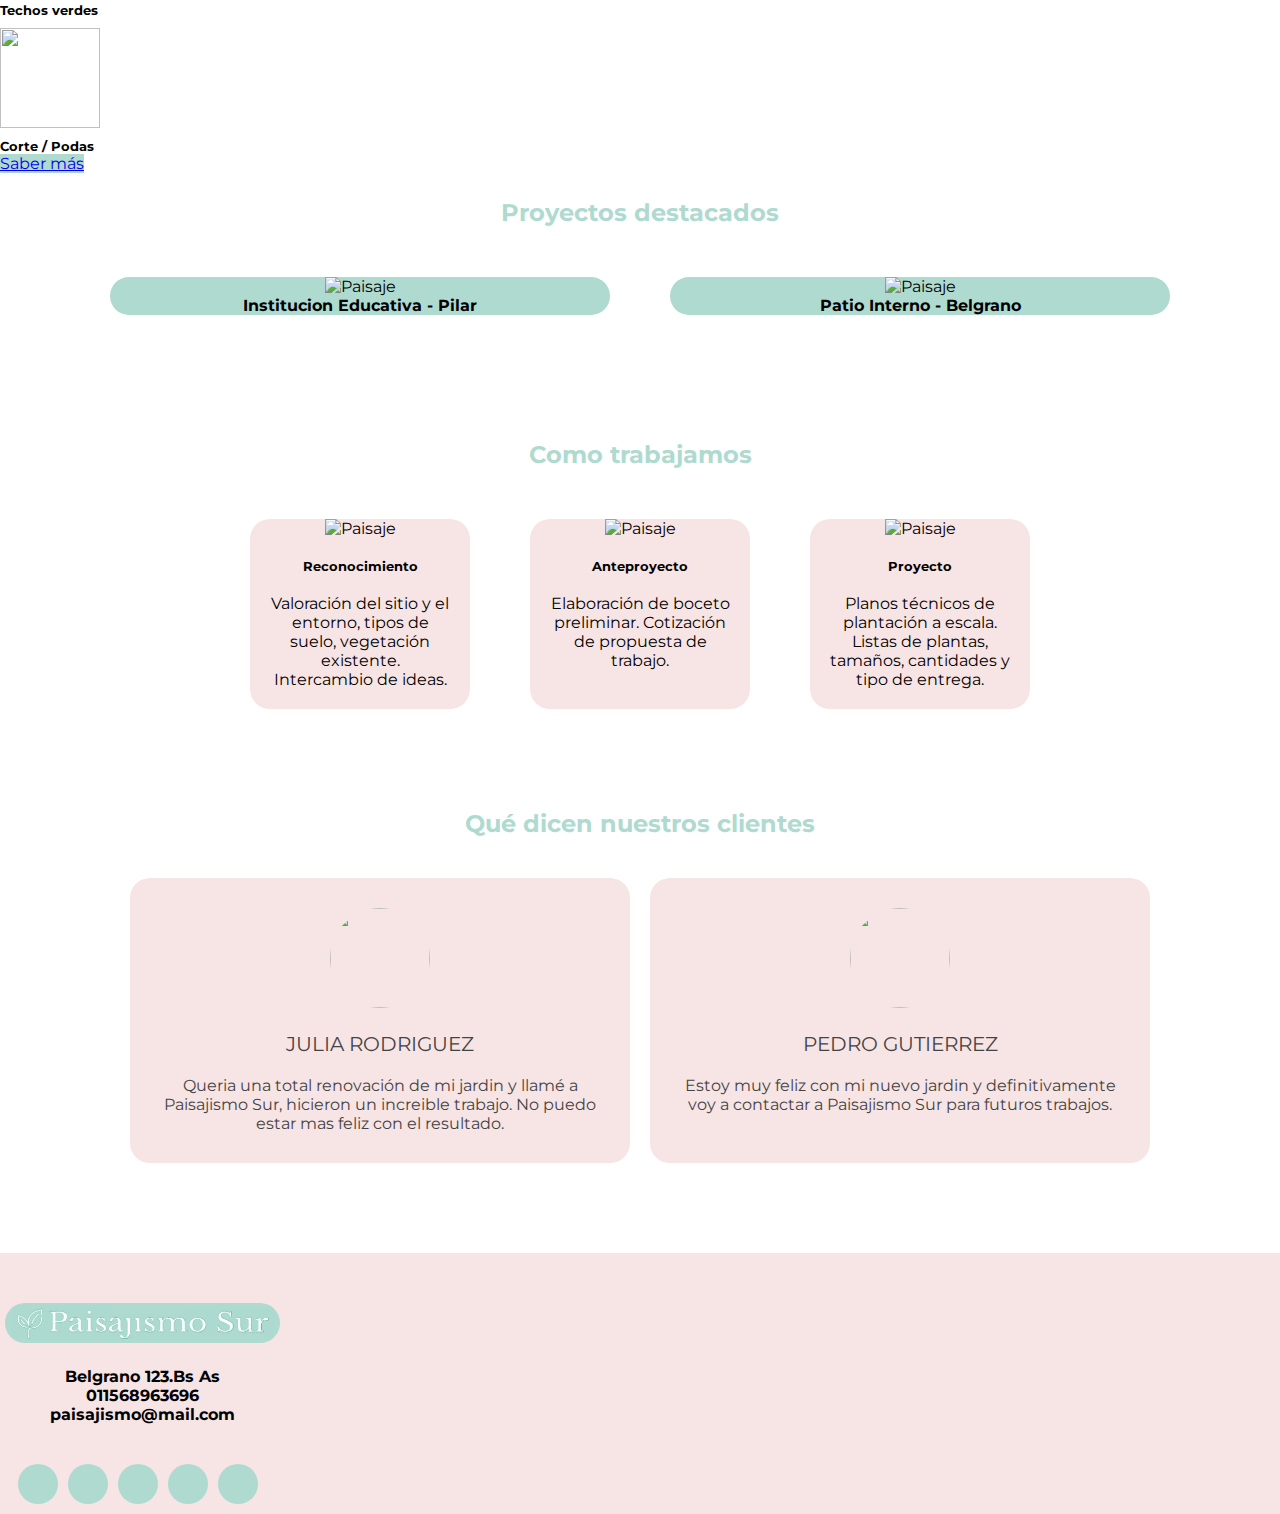
==== commit 9024cef0: "final" ====
--- a/index.html
+++ b/index.html
@@ -19,24 +19,41 @@
 </head>
 
 <body>
-    <header class="encabezado">
-        <a href="#">
-            <img class="logo" src="./images/icono.png" alt="Logo paisajismo">
-        </a>
-        <nav class="barraNavegacion">
-            <ul class="menu">
-                <li class="menu_item"><a href="./index.html">Inicio</a></li>
-                <li class="menu_item"><a href="./pages/servicios.html">Servicios</a></li>
-                <li class="menu_item"><a href="./pages/proyectos.html">Proyectos</a></li>
-                <li class="menu_item"><a href="./pages/nosotros.html">Nosotros</a></li>
-                <li class="menu_item"><a href="./pages/contacto.html">Contacto</a></li>
-            </ul>
+    <header class="background-header">
+        <nav class="navbar navbar-expand-lg navbar-light">
+            <div class="container-fluid ms-3 me-3">
+                <a class="navbar-brand" href="../index.html">
+                    <img src="./images/logoWeb.png" alt="" width="30" height="24" class="header-logo">
+                </a>
+                <button class="navbar-toggler" type="button" data-bs-toggle="collapse"
+                    data-bs-target="#navbarSupportedContent" aria-controls="navbarSupportedContent"
+                    aria-expanded="false" aria-label="Toggle navigation">
+                    <span class="navbar-toggler-icon"></span>
+                </button>
+                <div class="collapse navbar-collapse header-collapse" id="navbarSupportedContent">
+                    <ul class="navbar-nav mb-2 mb-lg-0">
+                        <li class="nav-item">
+                            <a class="nav-link menu-item" aria-current="page" href="./index.html">INICIO</a>
+                        </li>
+                        <li class="nav-item">
+                            <a class="nav-link menu-item" href="./pages/servicios.html">SERVICIOS</a>
+                        </li>
+                        <li class="nav-item">
+                            <a class="nav-link menu-item" href="./pages/proyectos.html">PROYECTOS</a>
+                        </li>
+                        <li class="nav-item">
+                            <a class="nav-link menu-item" href="./pages/nosotros.html">NOSOTROS</a>
+                        </li>
+                        <li class="nav-item">
+                            <a class="nav-link menu-item" href="./pages/contacto.html">CONTACTO</a>
+                        </li>
+                    </ul>
+                </div>
+            </div>
         </nav>
-
-
     </header>
+
     <main>
-
         <div class="container-fluid">
             <div id="myCarousel" class="carousel slide" data-bs-ride="carousel">
                 <ol class="carousel-indicators">
@@ -53,29 +70,27 @@
                                 <h1 class="bienvenidos text-uppercase animate__animated animate__flip">Paisajismo Sur
                                 </h1>
                             </div>
-                            <h2>Convertimos tu espacio en un lugar único.</h2>
+                            <h3>Convertimos tu espacio en un lugar único.</h3>
                         </div>
                     </div>
                     <div class="carousel-item">
-                        <img src="https://img.freepik.com/foto-gratis/cesped-estilo-loft-moderno-sentarse-tomar-cafe_41470-4837.jpg?w=1380&t=st=1662614139~exp=1662614739~hmac=6e6f946b0f4e3a4781c1e52d459c3d3681fc4f0dc44e3ccb3929289727e29055"
+                        <img src="https://img.freepik.com/free-photo/pool-surrounded-by-palm-trees-near-hotel_181624-16151.jpg?w=1480&t=st=1664249390~exp=1664249990~hmac=1b695a3fd9a7faf42840d41cbe26274cede05225203e0d6b6df45d9d4f9f56de"
                             class="d-block w-100" alt="Slide 2">
                         <div class="carousel-caption d-none d-md-block">
                             <div class="imagenPrincipal">
                                 <h1 class="bienvenidos text-uppercase animate__animated animate__flip">Paisajismo Sur
                                 </h1>
                             </div>
-                            <h2>Convertimos tu espacio en un lugar único.</h2>
                         </div>
                     </div>
                     <div class="carousel-item">
-                        <img src="https://img.freepik.com/foto-gratis/cesped-estilo-loft-moderno-sentarse-tomar-cafe_41470-4837.jpg?w=1380&t=st=1662614139~exp=1662614739~hmac=6e6f946b0f4e3a4781c1e52d459c3d3681fc4f0dc44e3ccb3929289727e29055"
+                        <img src="https://cdn.mos.cms.futurecdn.net/YtckHaQdfQUpcuDZjNbFUD.jpg"
                             class="d-block w-100" alt="Slide 3">
                         <div class="carousel-caption d-none d-md-block">
                             <div class="imagenPrincipal">
                                 <h1 class="bienvenidos text-uppercase animate__animated animate__flip">Paisajismo Sur
                                 </h1>
                             </div>
-                            <h2>Convertimos tu espacio en un lugar único.</h2>
                         </div>
                     </div>
                 </div>
@@ -87,194 +102,168 @@
                 </a>
             </div>
         </div>
-        <section class="introduccion">
-            <h2>Nosotros</h2>
-            <p>Lorem ipsum dolor sit amet, consectetur adipisicing elit. Deserunt nostrum vel quo quos nulla tempora
-                illum corporis incidunt ipsam nobis. Voluptates sunt mollitia labore culpa sapiente velit ad sed hic!
-                Lorem ipsum dolor sit amet consectetur adipisicing elit. Voluptatibus, voluptatem accusantium aliquam
-                recusandae neque mollitia dolores ratione facilis provident. Consectetur tempore repellendus
-            </p>
+        <section class="container introduccion">
+            <div class="titulo">
+                <h2 class="text-center fw-bold">
+                    Nosotros
+                </h2>
+            </div>
+            <div>
+                <h5>
+                    Paisajismo Sur es un equipo de profesionales con amplia experiencia en el desarrollo y ejecución de
+                    parques y jardines, proyectos paisajísticos para empresas, particulares, estudios de arquitectura,
+                    instituciones,
+                    y obra pública a nivel nacional, provincial y municipal.
+                    Brindamos una atención personalizada siempre cuidando el medio ambiente que
+                    rodea los lugares donde estamos trabajando.
+                </h5>
+            </div>
+
         </section>
 
         <section class=" pt-5 pb-5 ">
             <div class="container">
 
-                <div class="row">
-                    <h2>Servicios</h2>
-                    <div class="col-lg-4 mb-3 d-flex align-items-stretch">
-                        <div class="card">
-                            <img src="https://cdn.pixabay.com/photo/2012/08/06/00/56/garden-53772__340.jpg"
-                                class="card-img-top servicio_imagen" alt="Card Image">
-                            <div class="card-body d-flex flex-column">
-                                <h5 class="card-title">Diseño de Jardines.</h5>
-                                <p class="card-text mb-4">Is a manmade waterway dug in the early 1600's and now displays
-                                    many landmark commercial locals and vivid neon signs.</p>
-                                <a href="#" class="btn btn-primary mt-auto align-self-start">Saber mas</a>
-                            </div>
-                        </div>
-                    </div>
-                    <div class="col-lg-4 mb-3 d-flex align-items-stretch">
-                        <div class="card">
-                            <img src="https://cdn.pixabay.com/photo/2012/08/06/00/56/garden-53772__340.jpg"
-                                class="card-img-top servicio_imagen" alt="Card Image">
-                            <div class="card-body d-flex flex-column">
-                                <h5 class="card-title">Césped</h5>
-                                <p class="card-text mb-4">Near Afionas village, on the west coast of Corfu island. The
-                                    two beaches form two unique bays. The turquoise color of the sea contrasts to the
-                                    high green hills surrounding it.</p>
-                                <a href="#" class="btn btn-primary mt-auto align-self-start">Saber mas</a>
-                            </div>
-                        </div>
-                    </div>
-
-                    <div class="col-lg-4 mb-3 d-flex align-items-stretch">
-                        <div class="card">
-                            <img src="https://cdn.pixabay.com/photo/2012/08/06/00/56/garden-53772__340.jpg"
-                                class="card-img-top servicio_imagen" alt="Card Image">
-                            <div class="card-body d-flex flex-column">
-                                <h5 class="card-title">Sistemas de Riego</h5>
-                                <p class="card-text mb-4">Located just outside the City Gate of Valletta, Malta. It
-                                    consists of three bronze Tritons holding up a large basin, balanced on a concentric
-                                    base built out of concrete and clad in travertine slabs.</p>
-                                <a href="#" class="btn btn-primary mt-auto align-self-start">Saber mas</a>
-                            </div>
-                        </div>
-                    </div>
-
-                    <div class="col-lg-4 mb-3 d-flex align-items-stretch">
-                        <div class="card">
-                            <img src="https://cdn.pixabay.com/photo/2012/08/06/00/56/garden-53772__340.jpg"
-                                class="card-img-top servicio_imagen" alt="Card Image">
-                            <div class="card-body d-flex flex-column">
-                                <h5 class="card-title">Jardines Verticales</h5>
-                                <p class="card-text mb-4">Located just outside the City Gate of Valletta, Malta. It
-                                    consists of three bronze Tritons holding up a large basin, balanced on a concentric
-                                    base built out of concrete and clad in travertine slabs.</p>
-                                <a href="#" class="btn btn-primary mt-auto align-self-start">Saber mas</a>
-                            </div>
-                        </div>
-                    </div>
-
-                    <div class="col-lg-4 mb-3 d-flex align-items-stretch">
-                        <div class="card">
-                            <img src="https://cdn.pixabay.com/photo/2012/08/06/00/56/garden-53772__340.jpg"
-                                class="card-img-top servicio_imagen" alt="Card Image">
-                            <div class="card-body d-flex flex-column">
-                                <h5 class="card-title">Huertas</h5>
-                                <p class="card-text mb-4">Located just outside the City Gate of Valletta, Malta. It
-                                    consists of three bronze Tritons holding up a large basin, balanced on a concentric
-                                    base built out of concrete and clad in travertine slabs.</p>
-                                <a href="#" class="btn btn-primary mt-auto align-self-start">Saber mas</a>
-                            </div>
-                        </div>
-                    </div>
-
-                    <div class="col-lg-4 mb-3 d-flex align-items-stretch">
-                        <div class="card">
-                            <img src="https://cdn.pixabay.com/photo/2012/08/06/00/56/garden-53772__340.jpg"
-                                class="card-img-top servicio_imagen" alt="Card Image">
-                            <div class="card-body d-flex flex-column">
-                                <h5 class="card-title">Estanques</h5>
-                                <p class="card-text mb-4">Located just outside the City Gate of Valletta, Malta. It
-                                    consists of three bronze Tritons holding up a large basin, balanced on a concentric
-                                    base built out of concrete and clad in travertine slabs.</p>
-                                <a href="#" class="btn btn-primary mt-auto align-self-start">Saber mas</a>
-                            </div>
-                        </div>
-                    </div>
-
-                </div>
-            </div>
-        </section>
-
-
-
-      
+                <div class="row mb-3 ">
+                    <div class="titulo">
+                        <h2 class="text-center fw-bold">
+                            Servicios
+                        </h2>
+                    </div>
+                </div>
+                <div class="row my-5">
+                    <div class="col-12 col-sm-6 col-md-3 m-auto">
+                        <div class="card border-0 shadow text-center my-3">
+                            <div class="card-body">
+                                <img src=" https://cdn3.iconfinder.com/data/icons/gardening-97/64/Plants_1-256.png"
+                                    class="icono-servicio" />
+                                <h5>Diseño de Jardines</h5>
+                            </div>
+                        </div>
+                    </div>
+                    <div class="col-12 col-sm-6 col-md-3 m-auto">
+                        <div class="card border-0 shadow text-center my-3">
+                            <div class="card-body">
+                                <img src="https://cdn3.iconfinder.com/data/icons/gardening-108/340/grass_plant_lawn_green_nature_meadow_field_turf-256.png"
+                                    class="icono-servicio" />
+                                <h5>Colocación de césped</h5>
+                            </div>
+                        </div>
+                    </div>
+                    <div class="col-12 col-sm-6 col-md-3 m-auto">
+                        <div class="card border-0 shadow text-center my-3">
+                            <div class="card-body">
+                                <img src="https://cdn3.iconfinder.com/data/icons/gardening-108/340/sprinkler_lawn_garden_water_grass_spray_outdoor_wet_plant-256.png"
+                                    class="icono-servicio" />
+                                <h5>Sistemas de Riego</h5>
+                            </div>
+                        </div>
+                    </div>
+                    <div class="col-12 col-sm-6 col-md-3 m-auto">
+                        <div class="card border-0 shadow text-center my-3">
+                            <div class="card-body">
+                                <img src="https://cdn2.iconfinder.com/data/icons/future-farming-flat/96/vertical-farming-future-indoor-garden-256.png"
+                                    class="icono-servicio " />
+                                <h5>Jardines Verticales</h5>
+                            </div>
+                        </div>
+                    </div>
+                    <div class="col-12 col-sm-6 col-md-3 m-auto">
+                        <div class="card border-0 shadow text-center my-3">
+                            <div class="card-body">
+                                <img src="https://cdn3.iconfinder.com/data/icons/gardening-108/340/food_gardening_garden_vegetable_organic_harvest_basket-256.png"
+                                    class="icono-servicio" />
+                                <h5>Huertas</h5>
+                            </div>
+                        </div>
+                    </div>
+                    <div class="col-12 col-sm-6 col-md-3 m-auto">
+                        <div class="card border-0 shadow text-center my-3">
+                            <div class="card-body">
+                                <img src="https://cdn3.iconfinder.com/data/icons/gardening-108/340/nature_garden_waterfall_water_park_leaf_rock-256.png"
+                                    class="icono-servicio" />
+                                <h5>Estanques</h5>
+                            </div>
+                        </div>
+                    </div>
+                    <div class="col-12 col-sm-6 col-md-3 m-auto">
+                        <div class="card border-0 shadow text-center my-3">
+                            <div class="card-body">
+                                <img src="https://cdn2.iconfinder.com/data/icons/future-farming-flat/96/city-farm-vertical-agriculture-future-256.png"
+                                    class="icono-servicio" />
+                                <h5>Techos verdes</h5>
+                            </div>
+                        </div>
+                    </div>
+                    <div class="col-12 col-sm-6 col-md-3 m-auto">
+                        <div class="card border-0 shadow text-center my-3">
+                            <div class="card-body">
+                                <img src="https://cdn3.iconfinder.com/data/icons/gardening-108/340/lawn_garden_mower_grass_gardening_cut_gardener_tool-256.png"
+                                    class="icono-servicio" />
+                                <h5>Corte / Podas</h5>
+                            </div>
+                        </div>
+                    </div>
+                </div>
+                <div class="d-grid d-md-flex justify-content-md-end">
+                    <a class="btn btn-primary boton" role="button" href="/pages/servicios.html">Saber más</a>
+                </div>
+            </div>
+        </section>
+
         <section class="proyectos">
             <h2>Proyectos destacados</h2>
             <div class="listaProyectos">
-                <div class="proyecto">
+                <div class="proyecto card border-0 shadow text-center my-3">
                     <img class="proyecto_imagen"
-                        src="https://images.pexels.com/photos/1055408/pexels-photo-1055408.jpeg?auto=compress&cs=tinysrgb&w=1600"
-                        alt="Paisaje">
-                    <h4>Proyecto 1</h4>
-                </div>
-                <div class="proyecto">
+                        src="https://images.pexels.com/photos/4597121/pexels-photo-4597121.jpeg?auto=compress&amp;cs=tinysrgb&amp;w=1600"
+                        alt="Paisaje">
+                    <h4>Institucion Educativa - Pilar</h4>
+                </div>
+                <div class="proyecto card border-0 shadow text-center my-3">
                     <img class="proyecto_imagen"
-                        src="https://images.pexels.com/photos/1055408/pexels-photo-1055408.jpeg?auto=compress&cs=tinysrgb&w=1600"
-                        alt="Paisaje">
-                    <h4>Proyecto 2</h4>
-                </div>
-                <div class="proyecto">
-                    <img class="proyecto_imagen"
-                        src="https://images.pexels.com/photos/1055408/pexels-photo-1055408.jpeg?auto=compress&cs=tinysrgb&w=1600"
-                        alt="Paisaje">
-                    <h4>Proyecto 2</h4>
-                </div>
-                <div class="proyecto">
-                    <img class="proyecto_imagen"
-                        src="https://images.pexels.com/photos/1055408/pexels-photo-1055408.jpeg?auto=compress&cs=tinysrgb&w=1600"
-                        alt="Paisaje">
-                    <h4>Proyecto 2</h4>
-                </div>
-                <div class="proyecto">
-                    <img class="proyecto_imagen"
-                        src="https://images.pexels.com/photos/1055408/pexels-photo-1055408.jpeg?auto=compress&cs=tinysrgb&w=1600"
-                        alt="Paisaje">
-                    <h4>Proyecto 2</h4>
-                </div>
-                <div class="proyecto">
-                    <img class="proyecto_imagen"
-                        src="https://images.pexels.com/photos/1055408/pexels-photo-1055408.jpeg?auto=compress&cs=tinysrgb&w=1600"
-                        alt="Paisaje">
-                    <h4>Proyecto 2</h4>
-                </div>
-
+                        src="https://images.pexels.com/photos/905419/pexels-photo-905419.jpeg?auto=compress&amp;cs=tinysrgb&amp;w=1600"
+                        alt="Paisaje">
+                    <h4>Patio Interno - Belgrano</h4>
+                </div>
             </div>
             </div>
         </section>
 
         <section class="como-trabajamos">
-            <h2>Cómo trabajamos</h2>
+            <h2>Como trabajamos</h2>
             <div class="cards_trabajo">
-                <div class="card_trabajo">
-                    <img class="card_imagen" src="https://images.pexels.com/photos/12277448/pexels-photo-12277448.jpeg"
+                <div class="card_trabajo card border-0 shadow text-center my-3">
+                    <img class="card_imagen"
+                        src="https://www.kentwildlifetrust.org.uk/sites/default/files/styles/grid_teaser/public/2018-06/Wildlife%20Study%20Day.JPG?h=30c08e7f&itok=0ncWDKl9"
                         alt="Paisaje">
                     <div class="card_info">
-                        <h4 class="card_titulo">Paso 1</h4>
-                        <p class="card_descripcion">Lorem ipsum, dolor sit amet consectetur adipisicing elit.
-                            dignissimos commodi sit ipsa rerum veritatis</p>
-                        <a class="card_boton" href="#">Leer más</a>
-                    </div>
-                </div>
-                <div class="card_trabajo">
-                    <img class="card_imagen" src="https://images.pexels.com/photos/12277448/pexels-photo-12277448.jpeg"
+                        <h5 class="card_titulo">Reconocimiento</h5>
+                        <p class="card_descripcion">Valoración del sitio y el entorno, tipos de suelo, vegetación
+                            existente. Intercambio de ideas.
+                        </p>
+                    </div>
+                </div>
+                <div class="card_trabajo card border-0 shadow text-center my-3">
+                    <img class="card_imagen"
+                        src="https://encrypted-tbn0.gstatic.com/images?q=tbn:ANd9GcQoWiMFHdaV_418Ztd-cIkZ2Yll0QslM70nrw&usqp=CAU"
                         alt="Paisaje">
                     <div class="card_info">
-                        <h4 class="card_titulo">Paso 2</h4>
-                        <p class="card_descripcion">Lorem ipsum, dolor sit amet consectetur adipisicing elit.
-                            dignissimos commodi sit ipsa rerum veritatis</p>
-                        <a class="card_boton" href="#">Leer más</a>
-                    </div>
-                </div>
-                <div class="card_trabajo">
-                    <img class="card_imagen" src="https://images.pexels.com/photos/12277448/pexels-photo-12277448.jpeg"
+                        <h5 class="card_titulo">Anteproyecto</h5>
+                        <p class="card_descripcion">Elaboración de boceto preliminar. Cotización de propuesta de
+                            trabajo.
+                        </p>
+                    </div>
+                </div>
+                <div class="card_trabajo card border-0 shadow text-center my-3">
+                    <img class="card_imagen"
+                        src="https://encrypted-tbn0.gstatic.com/images?q=tbn:ANd9GcROIp9BqSvCfCNF_KeFtTniXxmmdxTmNee0jbgQQo-5oDKOwm2mF-5utcKmGbi1fwrwDKM&usqp=CAU"
                         alt="Paisaje">
                     <div class="card_info">
-                        <h4 class="card_titulo">Paso 3</h4>
-                        <p class="card_descripcion">Lorem ipsum, dolor sit amet consectetur adipisicing elit.
-                            dignissimos commodi sit ipsa rerum veritatis</p>
-                        <a class="card_boton" href="#">Leer más</a>
-                    </div>
-                </div>
-                <div class="card_trabajo">
-                    <img class="card_imagen" src="https://images.pexels.com/photos/12277448/pexels-photo-12277448.jpeg"
-                        alt="Paisaje">
-                    <div class="card_info">
-                        <h4 class="card_titulo">Paso 4</h4>
-                        <p class="card_descripcion">Lorem ipsum, dolor sit amet consectetur adipisicing elit.
-                            dignissimos commodi sit ipsa rerum veritatis</p>
-                        <a class="card_boton" href="#">Leer más</a>
+                        <h5 class="card_titulo">Proyecto</h5>
+                        <p class="card_descripcion">Planos técnicos de plantación a escala. Listas de plantas, tamaños,
+                            cantidades y tipo de entrega.
+                        </p>
                     </div>
                 </div>
             </div>
@@ -282,9 +271,12 @@
         <section class="testimonios">
             <h2>Qué dicen nuestros clientes</h2>
             <div class="lista-testimonios">
-                <div class="testimonio">
-                    <img src="./images/testimonio1.png" alt="">
-                    <div class="nombre">NOMBRE</div>
+                <div class="testimonio card border-0 shadow text-center my-3">
+                    <div>
+                        <img src="https://images.unsplash.com/photo-1487412720507-e7ab37603c6f?ixlib=rb-=eyJhcHBfaWQiOjEyMDd9&auto=format&fit=facearea&facepad=8&w=1024&h=1024&q=80"
+                            alt="">
+                    </div>
+                    <div class="nombre">Julia Rodriguez</div>
                     <div class="estrellas">
                         <i class="fas fa-star"></i>
                         <i class="fas fa-star"></i>
@@ -293,13 +285,16 @@
                         <i class="fas fa-star"></i>
                     </div>
                     <p>
-                        Lorem Ipsum is simply dummy text of the printing and typesetting industry. Lorem Ipsum has been
-                        the industry's standard dummy
+                        Queria una total renovación de mi jardin y llamé a Paisajismo Sur, hicieron un increible
+                        trabajo. No puedo estar mas feliz con el resultado.
                     </p>
                 </div>
-                <div class="testimonio">
-                    <img src="./images/testimonio1.png" alt="">
-                    <div class="nombre">NOMBRE</div>
+                <div class="testimonio card border-0 shadow text-center my-3">
+                    <div>
+                        <img src="https://images.unsplash.com/photo-1531427186611-ecfd6d936c79?ixlib=rb-=eyJhcHBfaWQiOjEyMDd9&auto=format&fit=facearea&facepad=8&w=1024&h=1024&q=80"
+                            alt="">
+                    </div>
+                    <div class="nombre">Pedro Gutierrez</div>
                     <div class="estrellas">
                         <i class="fas fa-star"></i>
                         <i class="fas fa-star"></i>
@@ -308,34 +303,54 @@
                         <i class="fas fa-star"></i>
                     </div>
                     <p>
-                        Lorem Ipsum is simply dummy text of the printing and typesetting industry. Lorem Ipsum has been
-                        the industry's standard dummy
+                        Estoy muy feliz con mi nuevo jardin y definitivamente voy a contactar a Paisajismo Sur para
+                        futuros trabajos.
                     </p>
                 </div>
             </div>
         </section>
     </main>
-    <footer>
-        <div class="logo_container">
-            <a href="#">
-                <img class="logo" src="./images/icono.png" alt="Logo paisajismo">
-            </a>
-        </div>
-        <div class="address">
-            <p>San Martin 123. Bs As</p>
-            <p>011568963696</p>
-            <p>paisajismo@mail.com</p>
-        </div>
-        <div class="social">
-            <ul class="social-menu">
-                <li><a href="https://facebook.com/"><i class="fab fa-facebook"></i></a></li>
-                <li><a href="https://linkedin.com/"><i class="fab fa-linkedin"></i></a></li>
-                <li><a href="https://twitter.com/"><i class="fab fa-twitter"></i></a></li>
-                <li><a href="https://instagram.com/"><i class="fab fa-instagram"></i> </a></li>
-                <li><a href="https://youtube.com/"><i class="fab fa-youtube"></i> </a></li>
-            </ul>
-        </div>
-    </footer>
+
+    <div class="d-flex flex-column">
+        <footer class="w-100  flex-shrink-0">
+            <div class="container mb-0 mt-3">
+                <div class="row gy-4 gx-5 justify-content-center">
+                    <div class="col-lg-4 col-md-4 footerLogo">
+                        <div class="logo_container">
+                            <a href="#">
+                                <img class="logo" src="./images/logoWeb.png" alt="Logo paisajismo">
+                            </a>
+                        </div>
+                    </div>
+                    <div class="address col-lg-4 col-md-4">
+                        <ul class=" list-unstyled text-muted">
+                            <li>
+                                <p href="#">Belgrano 123.Bs As</p>
+                            </li>
+                            <li>
+                                <p href="#">011568963696</p>
+                            </li>
+                            <li>
+                                <p href="#">paisajismo@mail.com</p>
+                            </li>
+                        </ul>
+                    </div>
+                    <div class="col-lg-4 col-md-4 social-container">
+                        <div class="social col-md-4 col-sm-12 ">
+                            <ul class="social-menu">
+                                <li><a href="https://facebook.com/"><i class="fab fa-facebook"></i></a></li>
+                                <li><a href="https://linkedin.com/"><i class="fab fa-linkedin"></i></a></li>
+                                <li><a href="https://twitter.com/"><i class="fab fa-twitter"></i></a></li>
+                                <li><a href="https://instagram.com/"><i class="fab fa-instagram"></i> </a></li>
+                                <li><a href="https://youtube.com/"><i class="fab fa-youtube"></i> </a></li>
+                            </ul>
+                        </div>
+                    </div>
+                </div>
+            </div>
+        </footer>
+    </div>
+    <a class="gotopbtn" href="#"> <i class="fas fa-arrow-up"></i> </a>
     <script src="https://cdn.jsdelivr.net/npm/bootstrap@5.2.0/dist/js/bootstrap.bundle.min.js"
         integrity="sha384-A3rJD856KowSb7dwlZdYEkO39Gagi7vIsF0jrRAoQmDKKtQBHUuLZ9AsSv4jD4Xa"
         crossorigin="anonymous"></script>
--- a/styles/estilo.css
+++ b/styles/estilo.css
@@ -11,51 +11,36 @@
   box-sizing: border-box;
   font-family: "Montserrat", sans-serif;
 }
-*::-moz-selection {
+
+.background-header {
   background-color: #f7e4e5;
-  color: blueviolet;
-}
-*::selection {
-  background-color: #f7e4e5;
-  color: blueviolet;
-}
-
-.encabezado {
-  background-color: #f7e4e5;
-  display: flex;
-  padding: 10px;
-  position: -webkit-sticky;
-  position: sticky;
-  top: 0;
-}
-.encabezado a {
+}
+.background-header .header-logo {
+  height: 40px;
+  border-radius: 20px;
+  width: 70%;
+}
+.background-header .header-collapse {
+  justify-content: center;
+}
+.background-header .header-collapse .navbar-nav {
+  display: flex;
+  gap: 30px;
+}
+.background-header .header-collapse .navbar-nav .menu-item {
+  transition: 0.4s;
+  font-size: 18px;
   text-decoration: none;
-}
-.encabezado a .logo {
-  width: 40px;
-  height: 40px;
-}
-.encabezado .barraNavegacion {
-  width: 100%;
-  display: flex;
-  align-items: center;
-}
-.encabezado .barraNavegacion .menu {
-  list-style: none;
-  display: flex;
-  justify-content: center;
-  gap: 10px;
-  width: 100%;
-  text-transform: uppercase;
-}
-.encabezado .barraNavegacion .menu .menu_item {
+  color: #1dcfb5;
+  letter-spacing: 1px;
   font-weight: bold;
 }
-.encabezado .barraNavegacion .menu .menu_item a {
-  text-decoration: none;
-}
-
-.imagenPrincipal {
+.background-header .header-collapse .navbar-nav .menu-item:hover {
+  background-color: rgba(174, 218, 208, 0.4705882353);
+  border-radius: 15px;
+}
+
+.carousel-caption .imagenPrincipal {
   background-position: center center;
   display: flex;
   justify-content: center;
@@ -63,12 +48,15 @@
   flex-direction: column;
   gap: 20px;
 }
-.imagenPrincipal .bienvenidos {
-  background-color: rgba(174, 218, 208, 0.47);
+.carousel-caption .imagenPrincipal .bienvenidos {
+  background-color: rgba(174, 218, 208, 0.8);
   padding: 15px;
   border-radius: 20px;
   font-size: 1.998rem;
-  color: black;
+  color: white;
+}
+.carousel-caption h3 {
+  color: rgba(0, 0, 0, 0.5490196078);
 }
 
 .introduccion {
@@ -78,14 +66,8 @@
   flex-direction: column;
   gap: 20px;
 }
-
-.card {
-  border-radius: 20px;
-}
-.card .servicio_imagen {
-  width: 100%;
-  border-top-left-radius: 20px;
-  border-top-right-radius: 20px;
+.introduccion h5 {
+  padding-top: 25px;
 }
 
 .proyectos {
@@ -113,7 +95,6 @@
 .como-trabajamos {
   padding-top: 25px;
   text-align: center;
-  padding: 50px;
   gap: 60px;
   justify-content: center;
 }
@@ -125,7 +106,7 @@
   background-color: #f7e4e5;
   border-radius: 20px;
   overflow: hidden;
-  width: 200px;
+  width: 220px;
   text-align: center;
 }
 .como-trabajamos .cards_trabajo .card_trabajo .card_info {
@@ -138,9 +119,6 @@
   text-align: center;
 }
 .como-trabajamos .cards_trabajo .card_trabajo .card_info .card_descripcion {
-  text-align: center;
-}
-.como-trabajamos .cards_trabajo .card_trabajo .card_info .card_boton {
   text-align: center;
 }
 
@@ -194,34 +172,42 @@
   padding-bottom: 10px;
   display: flex;
 }
-footer .logo_container {
-  width: 33%;
-}
-footer .logo_container .logo {
-  width: 40px;
+footer .footerLogo {
+  margin-top: 40px;
+}
+footer .footerLogo .logo_container {
+  text-align: center;
+}
+footer .footerLogo .logo_container .logo {
   height: 40px;
+  border-radius: 20px;
 }
 footer .address {
   font-weight: bold;
-  width: 33%;
-  text-align: center;
+  text-align: center;
+  margin-top: 20px;
 }
 footer .address p {
   margin-bottom: 0;
 }
-footer .social {
+footer .social-container {
+  margin-top: 40px;
+  justify-content: center;
+  display: flex;
+}
+footer .social-container .social {
   width: 34%;
 }
-footer .social .social-menu {
+footer .social-container .social .social-menu {
   display: flex;
   list-style-type: none;
-  justify-content: flex-end;
-}
-footer .social .social-menu a {
+  justify-content: center;
+}
+footer .social-container .social .social-menu a {
   text-decoration: none;
   font-weight: bold;
 }
-footer .social .social-menu a i {
+footer .social-container .social .social-menu a i {
   background-color: rgb(174, 218, 208);
   color: #fff;
   width: 40px;
@@ -241,7 +227,7 @@
 }
 
 .titulo {
-  margin-top: 50px;
+  margin-top: 40px;
 }
 
 .icono-servicio {
@@ -261,7 +247,6 @@
   width: 100%;
   max-width: 1100px;
   margin: auto;
-  margin-top: 60px;
   margin-bottom: 60px;
   display: grid;
   grid-template-columns: repeat(4, 1fr);
@@ -271,6 +256,20 @@
 .proyectos .container-img .box-img figure {
   width: 100%;
   height: 100%;
+  display: block;
+  position: relative;
+  float: left;
+  overflow: hidden;
+  margin: 0 20px 20px 0;
+}
+.proyectos .container-img .box-img figure figcaption {
+  border-radius: 2px;
+  position: absolute;
+  background: black;
+  background: rgba(0, 0, 0, 0.75);
+  color: white;
+  padding: 10px 20px;
+  opacity: 0;
 }
 .proyectos .container-img .box-img figure img {
   width: 100%;
@@ -278,6 +277,40 @@
   -o-object-fit: cover;
      object-fit: cover;
   border-radius: 20px;
+}
+.proyectos .container-img .box-img figure:hover figcaption {
+  opacity: 1;
+  border-radius: 12px;
+}
+.proyectos .container-img .box-img figure:before {
+  position: absolute;
+  font-weight: 800;
+  background: black;
+  background: rgba(255, 255, 255, 0.75);
+  text-shadow: 0 0 5px white;
+  color: black;
+  width: 24px;
+  height: 24px;
+  border-radius: 12px;
+  text-align: center;
+  font-size: 14px;
+  line-height: 24px;
+  -moz-transition: all 0.6s ease;
+  opacity: 0.75;
+}
+.proyectos .container-img .box-img figure:hover:before {
+  opacity: 0;
+}
+.proyectos .container-img .box-img .cap-left:before {
+  bottom: 10px;
+  left: 10px;
+}
+.proyectos .container-img .box-img .cap-left figcaption {
+  bottom: 0;
+  left: -30%;
+}
+.proyectos .container-img .box-img .cap-left:hover figcaption {
+  left: 0;
 }
 .proyectos .container-img .box-img:nth-child(1) {
   grid-column-start: span 2;
@@ -306,30 +339,52 @@
     height: 200px;
   }
 }
-h1 {
+body {
+  overflow-x: hidden;
+}
+body h1, body h2 {
   color: rgb(174, 218, 208);
 }
-
-.container-fluid {
+body .container-fluid {
   padding-left: 0px;
   padding-right: 0px;
 }
-
-.carousel-caption {
+body .carousel-caption {
   bottom: 370px;
   color: rgb(18, 17, 17);
 }
-
-.carousel-caption h5 {
-  font-size: 45px;
-  text-transform: uppercase;
-  letter-spacing: 2px;
-  margin-top: 25px;
-}
-
-.carousel-caption p {
-  width: 75%;
-  margin: auto;
-  font-size: 18px;
-  line-height: 1.9;
+body input[type=number]::-webkit-inner-spin-button,
+body input[type=number]::-webkit-outer-spin-button {
+  -webkit-appearance: none;
+  margin: 0;
+}
+body .boton {
+  background-color: #aedad0;
+  border-color: #aedad0;
+}
+body .boton:hover {
+  background-color: #aedad0;
+  border-color: #aedad0;
+}
+body .card {
+  border-radius: 20px;
+}
+body .gotopbtn {
+  position: fixed;
+  width: 50px;
+  height: 50px;
+  background-color: #99c7bc;
+  bottom: 120px;
+  right: 20px;
+  text-decoration: none;
+  text-align: center;
+  line-height: 50px;
+  color: white;
+  font-size: 22px;
+}
+
+.contacto-mapa {
+  border: 0;
+  width: 100%;
+  height: 95%;
 }/*# sourceMappingURL=estilo.css.map */